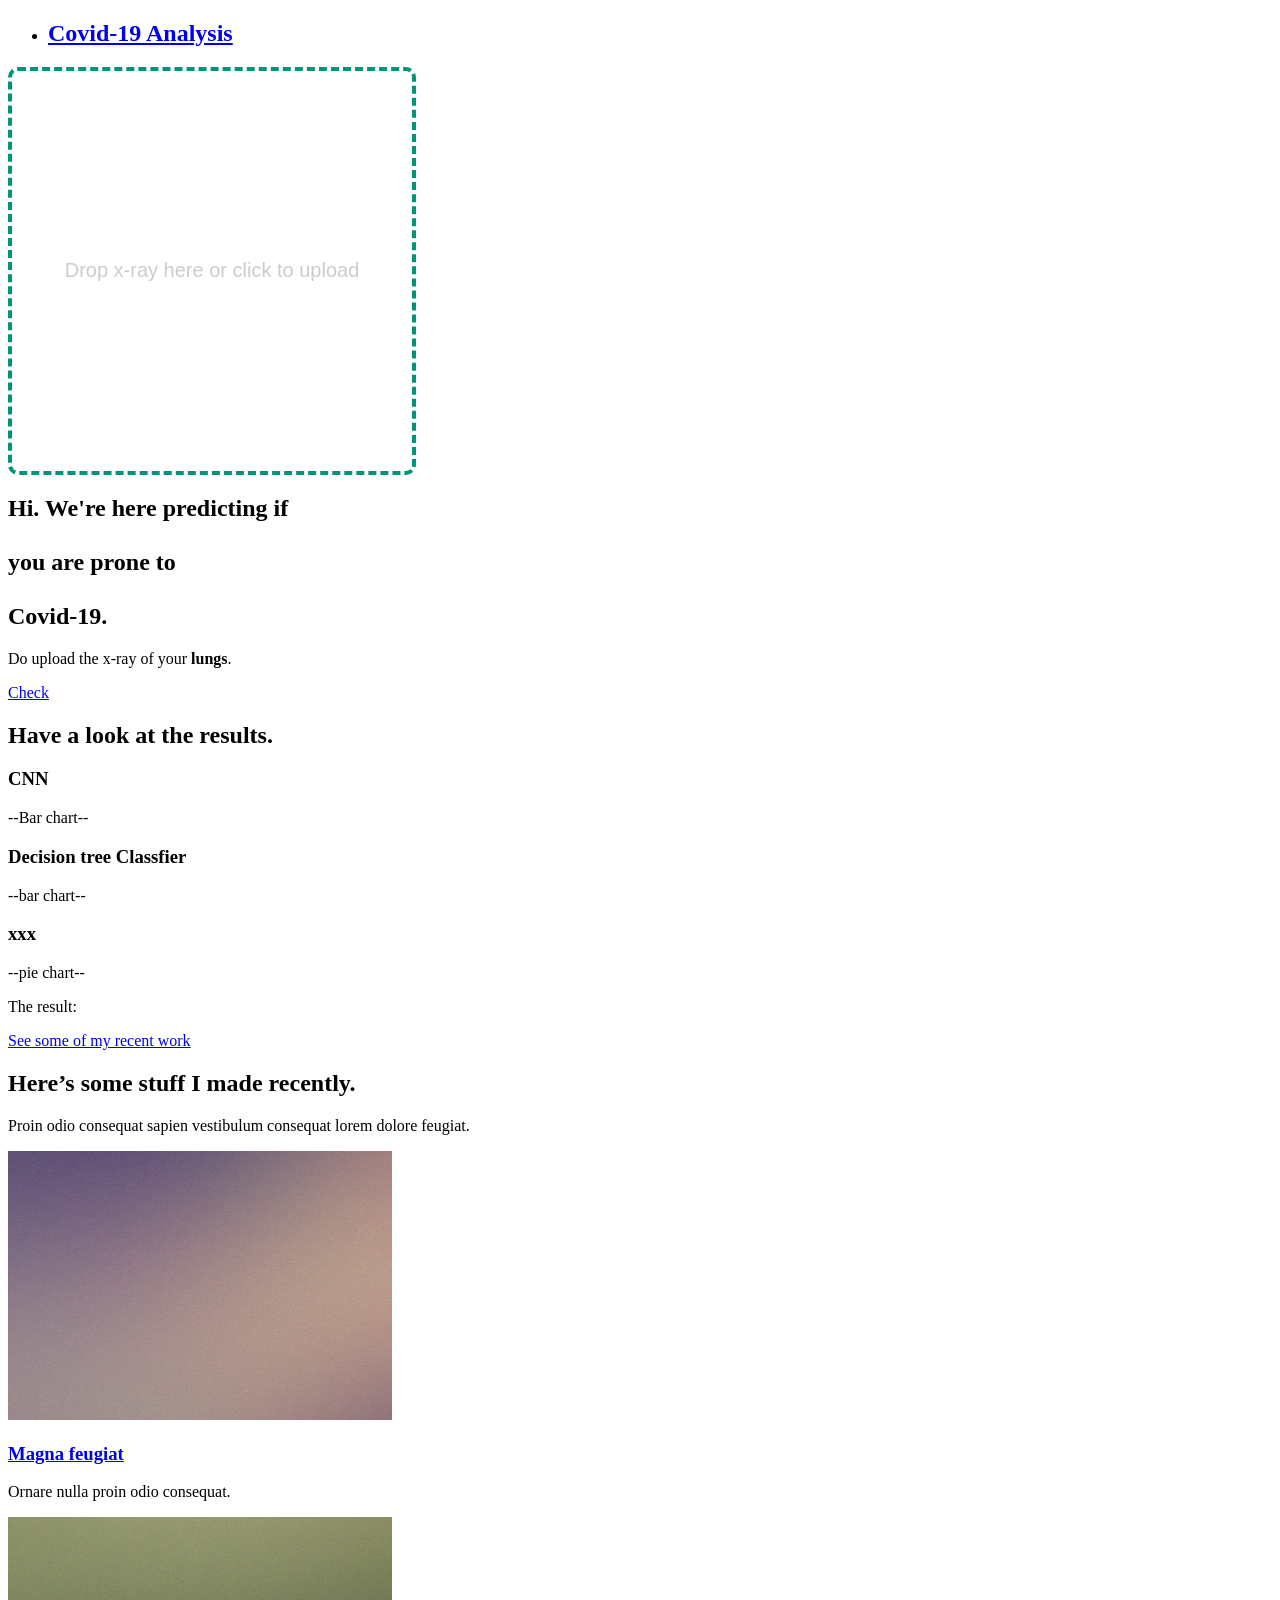
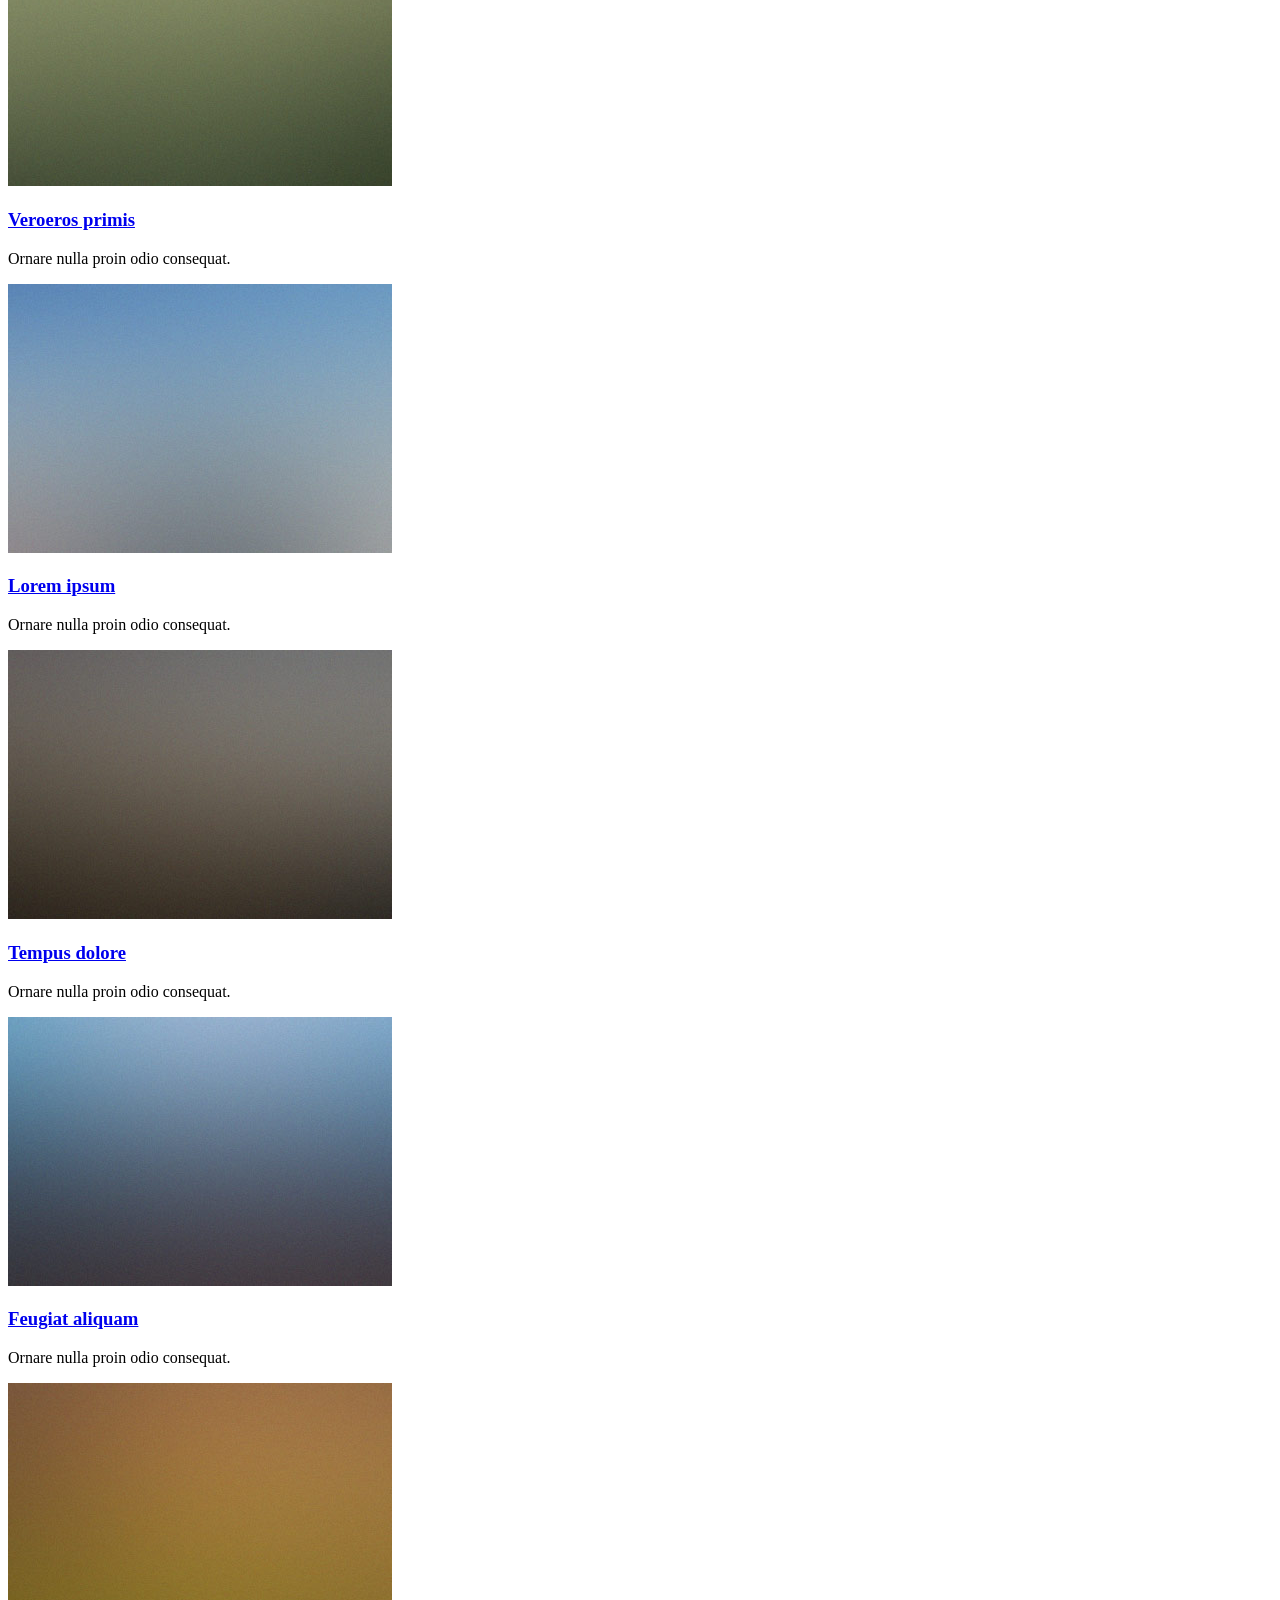
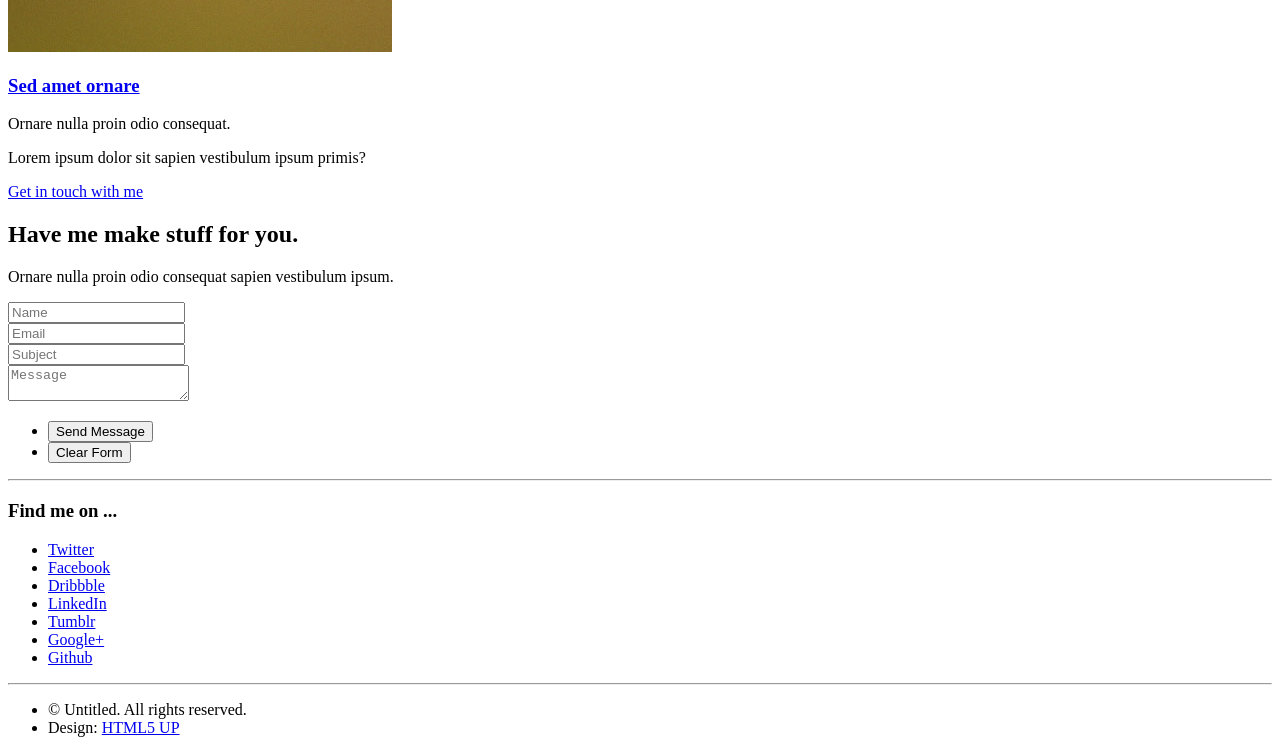
==== index.html @ 04159537 "commit" ====
<!DOCTYPE HTML>
<html>
	<head>
		<title>Covid-19 analysis</title>
		<meta charset="utf-8" />
		<meta name="viewport" content="width=device-width, initial-scale=1, user-scalable=no" />
		<link rel="stylesheet" href="assets/css/main.css" />
		<style>
			/* body{
				display:flex;
				justify-content: center;
				align-items: center;
				gap:10px;
				flex-direction: column;
				height: 100vh;
			} */
			/* #display_image{
				width: 375px;
				height: 211px;
				border: 1px solid black;
				background-position: center;
				background-size: cover;
			} */
			.drop-zone {
  max-width: 350px;
  height: 350px;
  padding: 25px;
  display: flex;
  align-items: center;
  justify-content: center;
  text-align: center;
  font-family: "Quicksand", sans-serif;
  font-weight: 500;
  font-size: 20px;
  cursor: pointer;
  color: #cccccc;
  border: 4px dashed #009578;
  border-radius: 10px;
}

.drop-zone--over {
  border-style: solid;
}

.drop-zone__input {
  display: none;
}

.drop-zone__thumb {
  width: 100%;
  height: 100%;
  border-radius: 10px;
  overflow: hidden;
  background-color: #cccccc;
  background-size: cover;
  position: relative;
}

/* .drop-zone__thumb::after {
  content: attr(data-label);
  position: absolute;
  bottom: 0;
  left: 0;
  width: 100%;
  padding: 5px 0;
  color: #ffffff;
  background: rgba(0, 0, 0, 0.75);
  font-size: 14px;
  text-align: center;
} */

		</style>
		
	</head>
	<body class="is-preload">

		<!-- Nav -->
			<nav id="nav">
				<ul class="container">
					<li><h2><a href="#top">Covid-19 Analysis</a></h2></li>
					<!-- <li><a href="#work">Work</a></li>
					<li><a href="#portfolio">Portfolio</a></li>
					<li><a href="#contact">Contact</a></li> -->
				</ul>
			</nav>

		<!-- Home -->
			<article id="top" class="wrapper style1">
				<div class="container">
					<div class="row">
						<div class="col-4 col-5-large col-12-medium">
							<!-- <span class="image fit"><img src="images/pic00.jpg" alt="" /></span>
							 -->
							 <div class="drop-zone">
								<span class="drop-zone__prompt">Drop x-ray here or click to upload</span>
								<input type="file" name="myFile" class="drop-zone__input">
							  </div>
							 <script src="script.js"></script>
							 
						</div>
						
						<div class="col-8 col-7-large col-12-medium">
							<header>
								<h1>Hi. We're here predicting if<br><br> you are prone to <strong><br><br>Covid-19</strong>.</h1>
							</header>
							<p>Do upload the x-ray of your <strong>lungs</strong>.</p>
							<a href="#work" class="button large scrolly">Check</a>
						</div>
					</div>
				</div>
			</article>


		<!-- Work -->
			<article id="work" class="wrapper style2">
				<div class="container">
					<header>
						<h2>Have a look at the results.</h2>

					</header>
					<div class="row aln-center">
						<div class="col-4 col-6-medium col-12-small">
							<section class="box style1">
								<span class="icon featured fa-comments"></span>
								<h3>CNN</h3>
								<p>--Bar chart--</p>
							</section>
						</div>
						<div class="col-4 col-6-medium col-12-small">
							<section class="box style1">
								<span class="icon solid featured fa-camera-retro"></span>
								<h3>Decision tree Classfier</h3>
								<p>--bar chart--</p>
							</section>
						</div>
						<div class="col-4 col-6-medium col-12-small">
							<section class="box style1">
								<span class="icon featured fa-thumbs-up"></span>
								<h3>xxx</h3>
								<p>--pie chart--</p>
							</section>
						</div>
					</div>
					<footer>
						<p>The result:</p>
						<a href="#portfolio" class="button large scrolly">See some of my recent work</a>
					</footer>
				</div>
			</article>

		<!-- Portfolio -->
			<article id="portfolio" class="wrapper style3">
				<div class="container">
					<header>
						<h2>Here’s some stuff I made recently.</h2>
						<p>Proin odio consequat  sapien vestibulum consequat lorem dolore feugiat.</p>
					</header>
					<div class="row">
						<div class="col-4 col-6-medium col-12-small">
							<article class="box style2">
								<a href="#" class="image featured"><img src="images/pic01.jpg" alt="" /></a>
								<h3><a href="#">Magna feugiat</a></h3>
								<p>Ornare nulla proin odio consequat.</p>
							</article>
						</div>
						<div class="col-4 col-6-medium col-12-small">
							<article class="box style2">
								<a href="#" class="image featured"><img src="images/pic02.jpg" alt="" /></a>
								<h3><a href="#">Veroeros primis</a></h3>
								<p>Ornare nulla proin odio consequat.</p>
							</article>
						</div>
						<div class="col-4 col-6-medium col-12-small">
							<article class="box style2">
								<a href="#" class="image featured"><img src="images/pic03.jpg" alt="" /></a>
								<h3><a href="#">Lorem ipsum</a></h3>
								<p>Ornare nulla proin odio consequat.</p>
							</article>
						</div>
						<div class="col-4 col-6-medium col-12-small">
							<article class="box style2">
								<a href="#" class="image featured"><img src="images/pic04.jpg" alt="" /></a>
								<h3><a href="#">Tempus dolore</a></h3>
								<p>Ornare nulla proin odio consequat.</p>
							</article>
						</div>
						<div class="col-4 col-6-medium col-12-small">
							<article class="box style2">
								<a href="#" class="image featured"><img src="images/pic05.jpg" alt="" /></a>
								<h3><a href="#">Feugiat aliquam</a></h3>
								<p>Ornare nulla proin odio consequat.</p>
							</article>
						</div>
						<div class="col-4 col-6-medium col-12-small">
							<article class="box style2">
								<a href="#" class="image featured"><img src="images/pic06.jpg" alt="" /></a>
								<h3><a href="#">Sed amet ornare</a></h3>
								<p>Ornare nulla proin odio consequat.</p>
							</article>
						</div>
					</div>
					<footer>
						<p>Lorem ipsum dolor sit sapien vestibulum ipsum primis?</p>
						<a href="#contact" class="button large scrolly">Get in touch with me</a>
					</footer>
				</div>
			</article>

		<!-- Contact -->
			<article id="contact" class="wrapper style4">
				<div class="container medium">
					<header>
						<h2>Have me make stuff for you.</h2>
						<p>Ornare nulla proin odio consequat sapien vestibulum ipsum.</p>
					</header>
					<div class="row">
						<div class="col-12">
							<form method="post" action="#">
								<div class="row">
									<div class="col-6 col-12-small">
										<input type="text" name="name" id="name" placeholder="Name" />
									</div>
									<div class="col-6 col-12-small">
										<input type="text" name="email" id="email" placeholder="Email" />
									</div>
									<div class="col-12">
										<input type="text" name="subject" id="subject" placeholder="Subject" />
									</div>
									<div class="col-12">
										<textarea name="message" id="message" placeholder="Message"></textarea>
									</div>
									<div class="col-12">
										<ul class="actions">
											<li><input type="submit" value="Send Message" /></li>
											<li><input type="reset" value="Clear Form" class="alt" /></li>
										</ul>
									</div>
								</div>
							</form>
						</div>
						<div class="col-12">
							<hr />
							<h3>Find me on ...</h3>
							<ul class="social">
								<li><a href="#" class="icon brands fa-twitter"><span class="label">Twitter</span></a></li>
								<li><a href="#" class="icon brands fa-facebook-f"><span class="label">Facebook</span></a></li>
								<li><a href="#" class="icon brands fa-dribbble"><span class="label">Dribbble</span></a></li>
								<li><a href="#" class="icon brands fa-linkedin-in"><span class="label">LinkedIn</span></a></li>
								<li><a href="#" class="icon brands fa-tumblr"><span class="label">Tumblr</span></a></li>
								<li><a href="#" class="icon brands fa-google-plus"><span class="label">Google+</span></a></li>
								<li><a href="#" class="icon brands fa-github"><span class="label">Github</span></a></li>
								<!--
								<li><a href="#" class="icon solid fa-rss"><span>RSS</span></a></li>
								<li><a href="#" class="icon brands fa-instagram"><span>Instagram</span></a></li>
								<li><a href="#" class="icon brands fa-foursquare"><span>Foursquare</span></a></li>
								<li><a href="#" class="icon brands fa-skype"><span>Skype</span></a></li>
								<li><a href="#" class="icon brands fa-soundcloud"><span>Soundcloud</span></a></li>
								<li><a href="#" class="icon brands fa-youtube"><span>YouTube</span></a></li>
								<li><a href="#" class="icon brands fa-blogger"><span>Blogger</span></a></li>
								<li><a href="#" class="icon brands fa-flickr"><span>Flickr</span></a></li>
								<li><a href="#" class="icon brands fa-vimeo"><span>Vimeo</span></a></li>
								-->
							</ul>
							<hr />
						</div>
					</div>
					<footer>
						<ul id="copyright">
							<li>&copy; Untitled. All rights reserved.</li><li>Design: <a href="http://html5up.net">HTML5 UP</a></li>
						</ul>
					</footer>
				</div>
			</article>

		<!-- Scripts -->
			<script src="assets/js/jquery.min.js"></script>
			<script src="assets/js/jquery.scrolly.min.js"></script>
			<script src="assets/js/browser.min.js"></script>
			<script src="assets/js/breakpoints.min.js"></script>
			<script src="assets/js/util.js"></script>
			<script src="assets/js/main.js"></script>

	</body>
</html>
---- assets/css/main.css ----
@import url("https://fonts.googleapis.com/css?family=Open+Sans:300,300italic,600,600italic,700");
@import url("fontawesome-all.min.css");

/*
	Miniport by HTML5 UP
	html5up.net | @ajlkn
	Free for personal and commercial use under the CCA 3.0 license (html5up.net/license)
*/

html, body, div, span, applet, object,
iframe, h1, h2, h3, h4, h5, h6, p, blockquote,
pre, a, abbr, acronym, address, big, cite,
code, del, dfn, em, img, ins, kbd, q, s, samp,
small, strike, strong, sub, sup, tt, var, b,
u, i, center, dl, dt, dd, ol, ul, li, fieldset,
form, label, legend, table, caption, tbody,
tfoot, thead, tr, th, td, article, aside,
canvas, details, embed, figure, figcaption,
footer, header, hgroup, menu, nav, output, ruby,
section, summary, time, mark, audio, video {
	margin: 0;
	padding: 0;
	border: 0;
	font-size: 100%;
	font: inherit;
	vertical-align: baseline;}

article, aside, details, figcaption, figure,
footer, header, hgroup, menu, nav, section {
	display: block;}

body {
	line-height: 1;
}

ol, ul {
	list-style: none;
}

blockquote, q {
	quotes: none;
}

	blockquote:before, blockquote:after, q:before, q:after {
		content: '';
		content: none;
	}

table {
	border-collapse: collapse;
	border-spacing: 0;
}

body {
	-webkit-text-size-adjust: none;
}

mark {
	background-color: transparent;
	color: inherit;
}

input::-moz-focus-inner {
	border: 0;
	padding: 0;
}

input, select, textarea {
	-moz-appearance: none;
	-webkit-appearance: none;
	-ms-appearance: none;
	appearance: none;
}

/* Basic */

	html {
		box-sizing: border-box;
	}

	*, *:before, *:after {
		box-sizing: inherit;
	}

	body {
		padding-top: 3.5em;
	}

		body.is-preload *, body.is-preload *:before, body.is-preload *:after {
			-moz-animation: none !important;
			-webkit-animation: none !important;
			-ms-animation: none !important;
			animation: none !important;
			-moz-transition: none !important;
			-webkit-transition: none !important;
			-ms-transition: none !important;
			transition: none !important;
		}

	body, input, textarea, select {
		font-family: 'Open Sans', sans-serif;
		line-height: 1.85em;
		color: #888;
		font-weight: 300;
		font-size: 13pt;
	}

	a {
		-moz-transition: color .2s ease-in-out;
		-webkit-transition: color .2s ease-in-out;
		-ms-transition: color .2s ease-in-out;
		transition: color .2s ease-in-out;
		color: #43B3E0;
		text-decoration: underline;
	}

		a:hover {
			color: #43bff0 !important;
		}

		a img {
			border: 0;
		}

	b, strong {
		font-weight: 600;
		color: #3e3e3e;
	}

	i, em {
		font-style: italic;
	}

	sub {
		position: relative;
		top: 0.5em;
		font-size: 0.8em;
	}

	sup {
		position: relative;
		top: -0.5em;
		font-size: 0.8em;
	}

	blockquote {
		border-left: solid 0.75em #eee;
		padding: 1em 0 1em 1.5em;
		font-style: italic;
	}

	h1, h2, h3, h4, h5, h6 {
		color: #3e3e3e;
		margin: 0 0 0.75em 0;
	}

	h1 a, h2 a, h3 a, h4 a, h5 a, h6 a {
		text-decoration: none;
		color: inherit;
	}

	h2, h3, h4, h5, h6 {
		font-weight: 700;
	}

	h1 {
		font-size: 3.25em;
		letter-spacing: -0.025em;
		font-weight: 300;
	}

		h1 strong {
			font-weight: 700;
		}

	h2 {
		font-size: 2em;
		letter-spacing: -0.015em;
	}

	h3 {
		font-size: 1.5em;
		letter-spacing: -0.015em;
	}

	em, i {
		font-style: italic;
	}

	br.clear {
		clear: both;
	}

	hr {
		border: 0;
		border-top: solid 1px #444;
		border-top-color: rgba(0, 0, 0, 0.35);
		box-shadow: 0px 1px 0px 0px rgba(255, 255, 255, 0.1);
		height: 1px;
		margin: 3em 0;
	}

	p, ul, ol, dl, table {
		margin-bottom: 2em;
	}

	header {
		margin: 0 0 3em 0;
	}

		header > p {
			font-size: 1.25em;
			margin: 0;
		}

	footer {
		margin: 3em 0 0 0;
	}

		footer > p {
			font-size: 1.25em;
		}

/* Container */

	.container {
		margin: 0 auto;
		max-width: calc(100% - 50px);
		width: 1200px;
	}

		.container.medium {
			width: 900px;
		}

		@media screen and (max-width: 1680px) {

			.container {
				width: 1200px;
			}

				.container.medium {
					width: 900px;
				}

		}

		@media screen and (max-width: 1280px) {

			.container {
				width: 960px;
			}

				.container.medium {
					width: 720px;
				}

		}

		@media screen and (max-width: 980px) {

			.container {
				width: 100%;
			}

				.container.medium {
					width: 75%;
				}

		}

		@media screen and (max-width: 736px) {

			.container {
				width: 100%;
				max-width: calc(100% - 30px);
			}

				.container.medium {
					width: 100%;
				}

		}

/* Row */

	.row {
		display: flex;
		flex-wrap: wrap;
		box-sizing: border-box;
		align-items: stretch;
	}

		.row > * {
			box-sizing: border-box;
		}

		.row.gtr-uniform > * > :last-child {
			margin-bottom: 0;
		}

		.row.aln-left {
			justify-content: flex-start;
		}

		.row.aln-center {
			justify-content: center;
		}

		.row.aln-right {
			justify-content: flex-end;
		}

		.row.aln-top {
			align-items: flex-start;
		}

		.row.aln-middle {
			align-items: center;
		}

		.row.aln-bottom {
			align-items: flex-end;
		}

		.row > .imp {
			order: -1;
		}

		.row > .col-1 {
			width: 8.33333%;
		}

		.row > .off-1 {
			margin-left: 8.33333%;
		}

		.row > .col-2 {
			width: 16.66667%;
		}

		.row > .off-2 {
			margin-left: 16.66667%;
		}

		.row > .col-3 {
			width: 25%;
		}

		.row > .off-3 {
			margin-left: 25%;
		}

		.row > .col-4 {
			width: 33.33333%;
		}

		.row > .off-4 {
			margin-left: 33.33333%;
		}

		.row > .col-5 {
			width: 41.66667%;
		}

		.row > .off-5 {
			margin-left: 41.66667%;
		}

		.row > .col-6 {
			width: 50%;
		}

		.row > .off-6 {
			margin-left: 50%;
		}

		.row > .col-7 {
			width: 58.33333%;
		}

		.row > .off-7 {
			margin-left: 58.33333%;
		}

		.row > .col-8 {
			width: 66.66667%;
		}

		.row > .off-8 {
			margin-left: 66.66667%;
		}

		.row > .col-9 {
			width: 75%;
		}

		.row > .off-9 {
			margin-left: 75%;
		}

		.row > .col-10 {
			width: 83.33333%;
		}

		.row > .off-10 {
			margin-left: 83.33333%;
		}

		.row > .col-11 {
			width: 91.66667%;
		}

		.row > .off-11 {
			margin-left: 91.66667%;
		}

		.row > .col-12 {
			width: 100%;
		}

		.row > .off-12 {
			margin-left: 100%;
		}

		.row.gtr-0 {
			margin-top: 0px;
			margin-left: 0px;
		}

			.row.gtr-0 > * {
				padding: 0px 0 0 0px;
			}

			.row.gtr-0.gtr-uniform {
				margin-top: 0px;
			}

				.row.gtr-0.gtr-uniform > * {
					padding-top: 0px;
				}

		.row.gtr-25 {
			margin-top: -6.25px;
			margin-left: -6.25px;
		}

			.row.gtr-25 > * {
				padding: 6.25px 0 0 6.25px;
			}

			.row.gtr-25.gtr-uniform {
				margin-top: -6.25px;
			}

				.row.gtr-25.gtr-uniform > * {
					padding-top: 6.25px;
				}

		.row.gtr-50 {
			margin-top: -12.5px;
			margin-left: -12.5px;
		}

			.row.gtr-50 > * {
				padding: 12.5px 0 0 12.5px;
			}

			.row.gtr-50.gtr-uniform {
				margin-top: -12.5px;
			}

				.row.gtr-50.gtr-uniform > * {
					padding-top: 12.5px;
				}

		.row {
			margin-top: -25px;
			margin-left: -25px;
		}

			.row > * {
				padding: 25px 0 0 25px;
			}

			.row.gtr-uniform {
				margin-top: -25px;
			}

				.row.gtr-uniform > * {
					padding-top: 25px;
				}

		.row.gtr-150 {
			margin-top: -37.5px;
			margin-left: -37.5px;
		}

			.row.gtr-150 > * {
				padding: 37.5px 0 0 37.5px;
			}

			.row.gtr-150.gtr-uniform {
				margin-top: -37.5px;
			}

				.row.gtr-150.gtr-uniform > * {
					padding-top: 37.5px;
				}

		.row.gtr-200 {
			margin-top: -50px;
			margin-left: -50px;
		}

			.row.gtr-200 > * {
				padding: 50px 0 0 50px;
			}

			.row.gtr-200.gtr-uniform {
				margin-top: -50px;
			}

				.row.gtr-200.gtr-uniform > * {
					padding-top: 50px;
				}

		@media screen and (max-width: 1680px) {

			.row {
				display: flex;
				flex-wrap: wrap;
				box-sizing: border-box;
				align-items: stretch;
			}

				.row > * {
					box-sizing: border-box;
				}

				.row.gtr-uniform > * > :last-child {
					margin-bottom: 0;
				}

				.row.aln-left {
					justify-content: flex-start;
				}

				.row.aln-center {
					justify-content: center;
				}

				.row.aln-right {
					justify-content: flex-end;
				}

				.row.aln-top {
					align-items: flex-start;
				}

				.row.aln-middle {
					align-items: center;
				}

				.row.aln-bottom {
					align-items: flex-end;
				}

				.row > .imp-xlarge {
					order: -1;
				}

				.row > .col-1-xlarge {
					width: 8.33333%;
				}

				.row > .off-1-xlarge {
					margin-left: 8.33333%;
				}

				.row > .col-2-xlarge {
					width: 16.66667%;
				}

				.row > .off-2-xlarge {
					margin-left: 16.66667%;
				}

				.row > .col-3-xlarge {
					width: 25%;
				}

				.row > .off-3-xlarge {
					margin-left: 25%;
				}

				.row > .col-4-xlarge {
					width: 33.33333%;
				}

				.row > .off-4-xlarge {
					margin-left: 33.33333%;
				}

				.row > .col-5-xlarge {
					width: 41.66667%;
				}

				.row > .off-5-xlarge {
					margin-left: 41.66667%;
				}

				.row > .col-6-xlarge {
					width: 50%;
				}

				.row > .off-6-xlarge {
					margin-left: 50%;
				}

				.row > .col-7-xlarge {
					width: 58.33333%;
				}

				.row > .off-7-xlarge {
					margin-left: 58.33333%;
				}

				.row > .col-8-xlarge {
					width: 66.66667%;
				}

				.row > .off-8-xlarge {
					margin-left: 66.66667%;
				}

				.row > .col-9-xlarge {
					width: 75%;
				}

				.row > .off-9-xlarge {
					margin-left: 75%;
				}

				.row > .col-10-xlarge {
					width: 83.33333%;
				}

				.row > .off-10-xlarge {
					margin-left: 83.33333%;
				}

				.row > .col-11-xlarge {
					width: 91.66667%;
				}

				.row > .off-11-xlarge {
					margin-left: 91.66667%;
				}

				.row > .col-12-xlarge {
					width: 100%;
				}

				.row > .off-12-xlarge {
					margin-left: 100%;
				}

				.row.gtr-0 {
					margin-top: 0px;
					margin-left: 0px;
				}

					.row.gtr-0 > * {
						padding: 0px 0 0 0px;
					}

					.row.gtr-0.gtr-uniform {
						margin-top: 0px;
					}

						.row.gtr-0.gtr-uniform > * {
							padding-top: 0px;
						}

				.row.gtr-25 {
					margin-top: -6.25px;
					margin-left: -6.25px;
				}

					.row.gtr-25 > * {
						padding: 6.25px 0 0 6.25px;
					}

					.row.gtr-25.gtr-uniform {
						margin-top: -6.25px;
					}

						.row.gtr-25.gtr-uniform > * {
							padding-top: 6.25px;
						}

				.row.gtr-50 {
					margin-top: -12.5px;
					margin-left: -12.5px;
				}

					.row.gtr-50 > * {
						padding: 12.5px 0 0 12.5px;
					}

					.row.gtr-50.gtr-uniform {
						margin-top: -12.5px;
					}

						.row.gtr-50.gtr-uniform > * {
							padding-top: 12.5px;
						}

				.row {
					margin-top: -25px;
					margin-left: -25px;
				}

					.row > * {
						padding: 25px 0 0 25px;
					}

					.row.gtr-uniform {
						margin-top: -25px;
					}

						.row.gtr-uniform > * {
							padding-top: 25px;
						}

				.row.gtr-150 {
					margin-top: -37.5px;
					margin-left: -37.5px;
				}

					.row.gtr-150 > * {
						padding: 37.5px 0 0 37.5px;
					}

					.row.gtr-150.gtr-uniform {
						margin-top: -37.5px;
					}

						.row.gtr-150.gtr-uniform > * {
							padding-top: 37.5px;
						}

				.row.gtr-200 {
					margin-top: -50px;
					margin-left: -50px;
				}

					.row.gtr-200 > * {
						padding: 50px 0 0 50px;
					}

					.row.gtr-200.gtr-uniform {
						margin-top: -50px;
					}

						.row.gtr-200.gtr-uniform > * {
							padding-top: 50px;
						}

		}

		@media screen and (max-width: 1280px) {

			.row {
				display: flex;
				flex-wrap: wrap;
				box-sizing: border-box;
				align-items: stretch;
			}

				.row > * {
					box-sizing: border-box;
				}

				.row.gtr-uniform > * > :last-child {
					margin-bottom: 0;
				}

				.row.aln-left {
					justify-content: flex-start;
				}

				.row.aln-center {
					justify-content: center;
				}

				.row.aln-right {
					justify-content: flex-end;
				}

				.row.aln-top {
					align-items: flex-start;
				}

				.row.aln-middle {
					align-items: center;
				}

				.row.aln-bottom {
					align-items: flex-end;
				}

				.row > .imp-large {
					order: -1;
				}

				.row > .col-1-large {
					width: 8.33333%;
				}

				.row > .off-1-large {
					margin-left: 8.33333%;
				}

				.row > .col-2-large {
					width: 16.66667%;
				}

				.row > .off-2-large {
					margin-left: 16.66667%;
				}

				.row > .col-3-large {
					width: 25%;
				}

				.row > .off-3-large {
					margin-left: 25%;
				}

				.row > .col-4-large {
					width: 33.33333%;
				}

				.row > .off-4-large {
					margin-left: 33.33333%;
				}

				.row > .col-5-large {
					width: 41.66667%;
				}

				.row > .off-5-large {
					margin-left: 41.66667%;
				}

				.row > .col-6-large {
					width: 50%;
				}

				.row > .off-6-large {
					margin-left: 50%;
				}

				.row > .col-7-large {
					width: 58.33333%;
				}

				.row > .off-7-large {
					margin-left: 58.33333%;
				}

				.row > .col-8-large {
					width: 66.66667%;
				}

				.row > .off-8-large {
					margin-left: 66.66667%;
				}

				.row > .col-9-large {
					width: 75%;
				}

				.row > .off-9-large {
					margin-left: 75%;
				}

				.row > .col-10-large {
					width: 83.33333%;
				}

				.row > .off-10-large {
					margin-left: 83.33333%;
				}

				.row > .col-11-large {
					width: 91.66667%;
				}

				.row > .off-11-large {
					margin-left: 91.66667%;
				}

				.row > .col-12-large {
					width: 100%;
				}

				.row > .off-12-large {
					margin-left: 100%;
				}

				.row.gtr-0 {
					margin-top: 0px;
					margin-left: 0px;
				}

					.row.gtr-0 > * {
						padding: 0px 0 0 0px;
					}

					.row.gtr-0.gtr-uniform {
						margin-top: 0px;
					}

						.row.gtr-0.gtr-uniform > * {
							padding-top: 0px;
						}

				.row.gtr-25 {
					margin-top: -6.25px;
					margin-left: -6.25px;
				}

					.row.gtr-25 > * {
						padding: 6.25px 0 0 6.25px;
					}

					.row.gtr-25.gtr-uniform {
						margin-top: -6.25px;
					}

						.row.gtr-25.gtr-uniform > * {
							padding-top: 6.25px;
						}

				.row.gtr-50 {
					margin-top: -12.5px;
					margin-left: -12.5px;
				}

					.row.gtr-50 > * {
						padding: 12.5px 0 0 12.5px;
					}

					.row.gtr-50.gtr-uniform {
						margin-top: -12.5px;
					}

						.row.gtr-50.gtr-uniform > * {
							padding-top: 12.5px;
						}

				.row {
					margin-top: -25px;
					margin-left: -25px;
				}

					.row > * {
						padding: 25px 0 0 25px;
					}

					.row.gtr-uniform {
						margin-top: -25px;
					}

						.row.gtr-uniform > * {
							padding-top: 25px;
						}

				.row.gtr-150 {
					margin-top: -37.5px;
					margin-left: -37.5px;
				}

					.row.gtr-150 > * {
						padding: 37.5px 0 0 37.5px;
					}

					.row.gtr-150.gtr-uniform {
						margin-top: -37.5px;
					}

						.row.gtr-150.gtr-uniform > * {
							padding-top: 37.5px;
						}

				.row.gtr-200 {
					margin-top: -50px;
					margin-left: -50px;
				}

					.row.gtr-200 > * {
						padding: 50px 0 0 50px;
					}

					.row.gtr-200.gtr-uniform {
						margin-top: -50px;
					}

						.row.gtr-200.gtr-uniform > * {
							padding-top: 50px;
						}

		}

		@media screen and (max-width: 980px) {

			.row {
				display: flex;
				flex-wrap: wrap;
				box-sizing: border-box;
				align-items: stretch;
			}

				.row > * {
					box-sizing: border-box;
				}

				.row.gtr-uniform > * > :last-child {
					margin-bottom: 0;
				}

				.row.aln-left {
					justify-content: flex-start;
				}

				.row.aln-center {
					justify-content: center;
				}

				.row.aln-right {
					justify-content: flex-end;
				}

				.row.aln-top {
					align-items: flex-start;
				}

				.row.aln-middle {
					align-items: center;
				}

				.row.aln-bottom {
					align-items: flex-end;
				}

				.row > .imp-medium {
					order: -1;
				}

				.row > .col-1-medium {
					width: 8.33333%;
				}

				.row > .off-1-medium {
					margin-left: 8.33333%;
				}

				.row > .col-2-medium {
					width: 16.66667%;
				}

				.row > .off-2-medium {
					margin-left: 16.66667%;
				}

				.row > .col-3-medium {
					width: 25%;
				}

				.row > .off-3-medium {
					margin-left: 25%;
				}

				.row > .col-4-medium {
					width: 33.33333%;
				}

				.row > .off-4-medium {
					margin-left: 33.33333%;
				}

				.row > .col-5-medium {
					width: 41.66667%;
				}

				.row > .off-5-medium {
					margin-left: 41.66667%;
				}

				.row > .col-6-medium {
					width: 50%;
				}

				.row > .off-6-medium {
					margin-left: 50%;
				}

				.row > .col-7-medium {
					width: 58.33333%;
				}

				.row > .off-7-medium {
					margin-left: 58.33333%;
				}

				.row > .col-8-medium {
					width: 66.66667%;
				}

				.row > .off-8-medium {
					margin-left: 66.66667%;
				}

				.row > .col-9-medium {
					width: 75%;
				}

				.row > .off-9-medium {
					margin-left: 75%;
				}

				.row > .col-10-medium {
					width: 83.33333%;
				}

				.row > .off-10-medium {
					margin-left: 83.33333%;
				}

				.row > .col-11-medium {
					width: 91.66667%;
				}

				.row > .off-11-medium {
					margin-left: 91.66667%;
				}

				.row > .col-12-medium {
					width: 100%;
				}

				.row > .off-12-medium {
					margin-left: 100%;
				}

				.row.gtr-0 {
					margin-top: 0px;
					margin-left: 0px;
				}

					.row.gtr-0 > * {
						padding: 0px 0 0 0px;
					}

					.row.gtr-0.gtr-uniform {
						margin-top: 0px;
					}

						.row.gtr-0.gtr-uniform > * {
							padding-top: 0px;
						}

				.row.gtr-25 {
					margin-top: -6.25px;
					margin-left: -6.25px;
				}

					.row.gtr-25 > * {
						padding: 6.25px 0 0 6.25px;
					}

					.row.gtr-25.gtr-uniform {
						margin-top: -6.25px;
					}

						.row.gtr-25.gtr-uniform > * {
							padding-top: 6.25px;
						}

				.row.gtr-50 {
					margin-top: -12.5px;
					margin-left: -12.5px;
				}

					.row.gtr-50 > * {
						padding: 12.5px 0 0 12.5px;
					}

					.row.gtr-50.gtr-uniform {
						margin-top: -12.5px;
					}

						.row.gtr-50.gtr-uniform > * {
							padding-top: 12.5px;
						}

				.row {
					margin-top: -25px;
					margin-left: -25px;
				}

					.row > * {
						padding: 25px 0 0 25px;
					}

					.row.gtr-uniform {
						margin-top: -25px;
					}

						.row.gtr-uniform > * {
							padding-top: 25px;
						}

				.row.gtr-150 {
					margin-top: -37.5px;
					margin-left: -37.5px;
				}

					.row.gtr-150 > * {
						padding: 37.5px 0 0 37.5px;
					}

					.row.gtr-150.gtr-uniform {
						margin-top: -37.5px;
					}

						.row.gtr-150.gtr-uniform > * {
							padding-top: 37.5px;
						}

				.row.gtr-200 {
					margin-top: -50px;
					margin-left: -50px;
				}

					.row.gtr-200 > * {
						padding: 50px 0 0 50px;
					}

					.row.gtr-200.gtr-uniform {
						margin-top: -50px;
					}

						.row.gtr-200.gtr-uniform > * {
							padding-top: 50px;
						}

		}

		@media screen and (max-width: 736px) {

			.row {
				display: flex;
				flex-wrap: wrap;
				box-sizing: border-box;
				align-items: stretch;
			}

				.row > * {
					box-sizing: border-box;
				}

				.row.gtr-uniform > * > :last-child {
					margin-bottom: 0;
				}

				.row.aln-left {
					justify-content: flex-start;
				}

				.row.aln-center {
					justify-content: center;
				}

				.row.aln-right {
					justify-content: flex-end;
				}

				.row.aln-top {
					align-items: flex-start;
				}

				.row.aln-middle {
					align-items: center;
				}

				.row.aln-bottom {
					align-items: flex-end;
				}

				.row > .imp-small {
					order: -1;
				}

				.row > .col-1-small {
					width: 8.33333%;
				}

				.row > .off-1-small {
					margin-left: 8.33333%;
				}

				.row > .col-2-small {
					width: 16.66667%;
				}

				.row > .off-2-small {
					margin-left: 16.66667%;
				}

				.row > .col-3-small {
					width: 25%;
				}

				.row > .off-3-small {
					margin-left: 25%;
				}

				.row > .col-4-small {
					width: 33.33333%;
				}

				.row > .off-4-small {
					margin-left: 33.33333%;
				}

				.row > .col-5-small {
					width: 41.66667%;
				}

				.row > .off-5-small {
					margin-left: 41.66667%;
				}

				.row > .col-6-small {
					width: 50%;
				}

				.row > .off-6-small {
					margin-left: 50%;
				}

				.row > .col-7-small {
					width: 58.33333%;
				}

				.row > .off-7-small {
					margin-left: 58.33333%;
				}

				.row > .col-8-small {
					width: 66.66667%;
				}

				.row > .off-8-small {
					margin-left: 66.66667%;
				}

				.row > .col-9-small {
					width: 75%;
				}

				.row > .off-9-small {
					margin-left: 75%;
				}

				.row > .col-10-small {
					width: 83.33333%;
				}

				.row > .off-10-small {
					margin-left: 83.33333%;
				}

				.row > .col-11-small {
					width: 91.66667%;
				}

				.row > .off-11-small {
					margin-left: 91.66667%;
				}

				.row > .col-12-small {
					width: 100%;
				}

				.row > .off-12-small {
					margin-left: 100%;
				}

				.row.gtr-0 {
					margin-top: 0px;
					margin-left: 0px;
				}

					.row.gtr-0 > * {
						padding: 0px 0 0 0px;
					}

					.row.gtr-0.gtr-uniform {
						margin-top: 0px;
					}

						.row.gtr-0.gtr-uniform > * {
							padding-top: 0px;
						}

				.row.gtr-25 {
					margin-top: -3.75px;
					margin-left: -3.75px;
				}

					.row.gtr-25 > * {
						padding: 3.75px 0 0 3.75px;
					}

					.row.gtr-25.gtr-uniform {
						margin-top: -3.75px;
					}

						.row.gtr-25.gtr-uniform > * {
							padding-top: 3.75px;
						}

				.row.gtr-50 {
					margin-top: -7.5px;
					margin-left: -7.5px;
				}

					.row.gtr-50 > * {
						padding: 7.5px 0 0 7.5px;
					}

					.row.gtr-50.gtr-uniform {
						margin-top: -7.5px;
					}

						.row.gtr-50.gtr-uniform > * {
							padding-top: 7.5px;
						}

				.row {
					margin-top: -15px;
					margin-left: -15px;
				}

					.row > * {
						padding: 15px 0 0 15px;
					}

					.row.gtr-uniform {
						margin-top: -15px;
					}

						.row.gtr-uniform > * {
							padding-top: 15px;
						}

				.row.gtr-150 {
					margin-top: -22.5px;
					margin-left: -22.5px;
				}

					.row.gtr-150 > * {
						padding: 22.5px 0 0 22.5px;
					}

					.row.gtr-150.gtr-uniform {
						margin-top: -22.5px;
					}

						.row.gtr-150.gtr-uniform > * {
							padding-top: 22.5px;
						}

				.row.gtr-200 {
					margin-top: -30px;
					margin-left: -30px;
				}

					.row.gtr-200 > * {
						padding: 30px 0 0 30px;
					}

					.row.gtr-200.gtr-uniform {
						margin-top: -30px;
					}

						.row.gtr-200.gtr-uniform > * {
							padding-top: 30px;
						}

		}

/* Form */

	form label {
		color: #3e3e3e;
		font-weight: 700;
		display: block;
		margin: 0 0 0.5em 0;
	}

	form input[type=text],
	form input[type=email],
	form input[type=password],
	form select,
	form textarea {
		-moz-transition: background .2s ease-in-out, box-shadow .2s ease-in-out;
		-webkit-transition: background .2s ease-in-out, box-shadow .2s ease-in-out;
		-ms-transition: background .2s ease-in-out, box-shadow .2s ease-in-out;
		transition: background .2s ease-in-out, box-shadow .2s ease-in-out;
		-webkit-appearance: none;
		display: block;
		border: 0;
		padding: 0.75em;
		font-size: 1em;
		border-radius: 8px;
		border: solid 1px #ddd;
		background: #fff;
		color: #bbb;
		box-shadow: inset 0px 2px 3px 1px rgba(0, 0, 0, 0.05), 0px 1px 0px 0px rgba(255, 255, 255, 0.025);
		width: 100%;
	}

		form input[type=text]:focus,
		form input[type=email]:focus,
		form input[type=password]:focus,
		form select:focus,
		form textarea:focus {
			background: #fafafa;
			box-shadow: inset 0px 2px 5px 0px rgba(0, 0, 0, 0.05), 0px 1px 0px 0px rgba(255, 255, 255, 0.025), inset 0px 0px 2px 1px #43bff0;
		}

	form textarea {
		height: 15em;
	}

	form .actions:last-child {
		margin-bottom: 0;
	}

	form ::-webkit-input-placeholder {
		color: #555 !important;
	}

	form :-moz-placeholder {
		color: #555 !important;
	}

	form ::-moz-placeholder {
		color: #555 !important;
	}

	form :-ms-input-placeholder {
		color: #555 !important;
	}

	form ::-moz-focus-inner {
		border: 0;
	}

/* Tables */

	table {
		width: 100%;
	}

		table.default {
			width: 100%;
		}

			table.default tr {
				border-top: solid 1px #eee;
			}

				table.default tr:first-child {
					border-top: 0;
				}

			table.default td {
				padding: 0.5em 1em 0.5em 1em;
			}

			table.default th {
				text-align: left;
				padding: 0.5em 1em 0.5em 1em;
				font-weight: 600;
				margin: 0 0 1em 0;
			}

			table.default thead {
				background: #4f4f4f;
				color: #fff;
			}

/* Section/Article */

	section, article {
		margin-bottom: 3em;
	}

	section > :last-child,
	article > :last-child,
	section:last-child,
	article:last-child {
		margin-bottom: 0;
	}

/* Image */

	.image {
		display: inline-block;
		position: relative;
	}

		.image img {
			display: block;
			width: 100%;
		}

		.image.fit {
			display: block;
			width: 100%;
		}

		.image.featured {
			display: block;
			width: 100%;
			margin: 0 0 2em 0;
		}

		.image.left {
			float: left;
			margin: 0 2em 2em 0;
		}

		.image.centered {
			display: block;
			margin: 0 0 2em 0;
		}

			.image.centered img {
				margin: 0 auto;
				width: auto;
			}

/* Button */

	input[type="button"],
	input[type="submit"],
	input[type="reset"],
	button,
	.button {
		background-image: url("images/bg.png"), -moz-linear-gradient(top, rgba(0, 0, 0, 0), rgba(0, 0, 0, 0.2));
		background-image: url("images/bg.png"), -webkit-linear-gradient(top, rgba(0, 0, 0, 0), rgba(0, 0, 0, 0.2));
		background-image: url("images/bg.png"), -ms-linear-gradient(top, rgba(0, 0, 0, 0), rgba(0, 0, 0, 0.2));
		background-image: url("images/bg.png"), linear-gradient(top, rgba(0, 0, 0, 0), rgba(0, 0, 0, 0.2));
		-moz-transition: background-color .2s ease-in-out;
		-webkit-transition: background-color .2s ease-in-out;
		-ms-transition: background-color .2s ease-in-out;
		transition: background-color .2s ease-in-out;
		-webkit-appearance: none;
		position: relative;
		display: inline-block;
		color: #fff !important;
		text-decoration: none;
		font-weight: 700;
		border: 0;
		outline: 0;
		cursor: pointer;
		border-radius: 8px;
		text-shadow: -1px -1px 0.5px rgba(0, 0, 0, 0.5);
		overflow: hidden;
		box-shadow: inset 0px 0px 0px 1px rgba(0, 0, 0, 0.5), inset 0px 2px 1px 0px rgba(255, 255, 255, 0.75);
		background-color: #43B3E0;
		padding: 1em 2.35em 1em 2.35em;
		font-size: 1.1em;
		max-width: 24em;
	}

		input[type="button"]:hover,
		input[type="submit"]:hover,
		input[type="reset"]:hover,
		button:hover,
		.button:hover {
			background-color: #43bff0;
			color: #fff !important;
		}

		input[type="button"]:active,
		input[type="submit"]:active,
		input[type="reset"]:active,
		button:active,
		.button:active {
			background-color: #3BA8D3;
			top: 1px;
		}

		input[type="button"].large,
		input[type="submit"].large,
		input[type="reset"].large,
		button.large,
		.button.large {
			font-size: 1.5em;
			letter-spacing: -0.025em;
		}

		input[type="button"].alt,
		input[type="submit"].alt,
		input[type="reset"].alt,
		button.alt,
		.button.alt {
			background-color: #444;
			box-shadow: inset 0px 0px 0px 1px #242424, inset 0px 2px 1px 0px rgba(255, 255, 255, 0.2);
		}

			input[type="button"].alt:hover,
			input[type="submit"].alt:hover,
			input[type="reset"].alt:hover,
			button.alt:hover,
			.button.alt:hover {
				background-color: #4f4f4f;
				color: #fff !important;
			}

			input[type="button"].alt:active,
			input[type="submit"].alt:active,
			input[type="reset"].alt:active,
			button.alt:active,
			.button.alt:active {
				background-color: #3f3f3f;
			}

/* List */

	ul {
		list-style: disc;
		padding-left: 1em;
	}

		ul li {
			padding-left: 0.5em;
		}

	ol {
		list-style: decimal;
		padding-left: 1.25em;
	}

		ol li {
			padding-left: 0.25em;
		}

/* Social */

	ul.social {
		cursor: default;
		margin: 0;
		list-style: none;
		padding-left: 0;
	}

		ul.social li {
			position: relative;
			display: inline-block;
			margin: 0.25em;
			top: 0;
			padding-left: 0;
		}

			ul.social li a {
				-moz-transition: top .2s ease-in-out;
				-webkit-transition: top .2s ease-in-out;
				-ms-transition: top .2s ease-in-out;
				transition: top .2s ease-in-out;
				display: block;
				width: 48px;
				height: 48px;
				border-radius: 6px;
				top: 0;
				position: relative;
			}

				ul.social li a:before {
					background-image: url("images/bg.png"), -moz-linear-gradient(top, rgba(0, 0, 0, 0), rgba(0, 0, 0, 0.2));
					background-image: url("images/bg.png"), -webkit-linear-gradient(top, rgba(0, 0, 0, 0), rgba(0, 0, 0, 0.2));
					background-image: url("images/bg.png"), -ms-linear-gradient(top, rgba(0, 0, 0, 0), rgba(0, 0, 0, 0.2));
					background-image: url("images/bg.png"), linear-gradient(top, rgba(0, 0, 0, 0), rgba(0, 0, 0, 0.2));
					-moz-transition: background-color .2s ease-in-out;
					-webkit-transition: background-color .2s ease-in-out;
					-ms-transition: background-color .2s ease-in-out;
					transition: background-color .2s ease-in-out;
					background-color: #444;
					border-radius: 6px;
					box-shadow: inset 0px 0px 0px 1px #282828, inset 0px 2px 1px 0px rgba(255, 255, 255, 0.1);
					color: #2E2E2E !important;
					display: block;
					font-size: 26px;
					height: 48px;
					line-height: 48px;
					text-align: center;
					outline: 0;
					overflow: hidden;
					text-shadow: 1px 1px 0px rgba(255, 255, 255, 0.1);
					width: 48px;
				}

				ul.social li a.fa-twitter {
					background-color: #2DAAE4;
				}

				ul.social li a.fa-facebook-f {
					background-color: #3C5A98;
				}

				ul.social li a.fa-dribbble {
					background-color: #C4376B;
				}

				ul.social li a.fa-linkedin-in {
					background-color: #006599;
				}

				ul.social li a.fa-tumblr {
					background-color: #51718A;
				}

				ul.social li a.fa-google-plus {
					background-color: #DA2713;
				}

				ul.social li a.fa-github {
					background-color: #FAFAFA;
				}

				ul.social li a.fa-rss {
					background-color: #F2600B;
				}

				ul.social li a.fa-instagram {
					background-color: #E0D7C8;
				}

				ul.social li a.fa-foursquare {
					background-color: #39A3D4;
				}

				ul.social li a.fa-skype {
					background-color: #10BEF1;
				}

				ul.social li a.fa-soundcloud {
					background-color: #FE5419;
				}

				ul.social li a.fa-youtube {
					background-color: #BF2E25;
				}

				ul.social li a.fa-blogger {
					background-color: #FF6501;
				}

				ul.social li a.fa-flickr {
					background-color: #0062DB;
				}

				ul.social li a.fa-vimeo {
					background-color: #4C8AB0;
				}

				ul.social li a:hover {
					top: -5px;
				}

					ul.social li a:hover:before {
						background-color: transparent;
					}

/* Actions */

	ul.actions {
		list-style: none;
		padding-left: 0;
	}

		ul.actions li {
			display: inline-block;
			margin: 0 0 0 1em;
			padding-left: 0;
		}

			ul.actions li:first-child {
				margin-left: 0;
			}

/* Box */

	.box {
		background: #fff;
		box-shadow: inset 0px 0px 0px 1px rgba(0, 0, 0, 0.15), 0px 2px 3px 0px rgba(0, 0, 0, 0.1);
		text-align: center;
		padding: 2em;
	}

		.box.style1 {
			padding: 3em 2em 3.5em 2em;
		}

			.box.style1 h3 {
				margin-bottom: 0.5em;
			}

		.box.style2 h3 {
			margin-bottom: 0.25em;
		}

		.box.style2 .image {
			position: relative;
			left: 2em;
			top: 2em;
			margin: -4em 0 4em -4em;
			width: auto;
		}

/* Icons */

	.icon {
		text-decoration: none;
		text-decoration: none;
	}

		.icon:before {
			-moz-osx-font-smoothing: grayscale;
			-webkit-font-smoothing: antialiased;
			display: inline-block;
			font-style: normal;
			font-variant: normal;
			text-rendering: auto;
			line-height: 1;
			text-transform: none !important;
			font-family: 'Font Awesome 5 Free';
			font-weight: 400;
		}

		.icon:before {
			font-size: 1.25em;
		}

		.icon > .label {
			display: none;
		}

		.icon.solid:before {
			font-weight: 900;
		}

		.icon.brands:before {
			font-family: 'Font Awesome 5 Brands';
		}

		.icon.featured {
			color: #EA8A95;
			display: block;
			margin: 0 0 1.5em 0;
			cursor: default;
		}

			.icon.featured:before {
				font-size: 6em;
			}

/* Wrappers */

	.wrapper {
		background-image: url("images/bg.png");
		box-shadow: inset 0px 1px 0px 0px rgba(0, 0, 0, 0.05), inset 0px 2px 3px 0px rgba(0, 0, 0, 0.1);
		padding: 8em 0 8em 0;
		text-align: center;
	}

		.wrapper.style1 {
			background-image: none;
			background-color: #fff;
		}

		.wrapper.style2 {
			background-color: #fafafa;
			text-shadow: 1px 1px 0px #fff;
		}

		.wrapper.style3 {
			background-color: #f4f4f4;
			text-shadow: 1px 1px 0px #fff;
		}

		.wrapper.style4 {
			background-color: #303030;
			color: #999;
			text-shadow: -1px -1px 0px #181818;
		}

			.wrapper.style4 h1, .wrapper.style4 h2, .wrapper.style4 h3, .wrapper.style4 h4, .wrapper.style4 h5, .wrapper.style4 h6 {
				color: #fff;
			}

			.wrapper.style4 form input[type=text],
			.wrapper.style4 form input[type=password],
			.wrapper.style4 form select,
			.wrapper.style4 form textarea {
				border: none;
				background: #282828;
			}

				.wrapper.style4 form input[type=text]:focus,
				.wrapper.style4 form input[type=password]:focus,
				.wrapper.style4 form select:focus,
				.wrapper.style4 form textarea:focus {
					background: #252525;
				}

/* Nav */

	#nav {
		background-color: #282828;
		text-align: center;
		position: fixed;
		left: 0;
		top: 0;
		width: 100%;
		z-index: 10000;
		cursor: default;
		height: 3.5em;
		line-height: 3.5em;
	}

		#nav ul {
			margin-bottom: 0;
			list-style: none;
			padding-left: 0;
		}

		#nav li {
			display: inline-block;
			padding-left: 0;
		}

		#nav a {
			-moz-transition: background-color .2s ease-in-out;
			-webkit-transition: background-color .2s ease-in-out;
			-ms-transition: background-color .2s ease-in-out;
			transition: background-color .2s ease-in-out;
			position: relative;
			display: block;
			color: #fff;
			text-decoration: none;
			outline: 0;
			font-weight: 600;
			border-radius: 8px;
			color: #fff;
			height: 2.5em;
			line-height: 2.5em;
			padding: 0 1.25em;
		}

			#nav a:hover {
				color: #fff !important;
				background: #383838;
			}

			#nav a.active {
				background: #484848;
			}

				#nav a.active:before {
					content: '';
					display: block;
					position: absolute;
					bottom: -0.6em;
					left: 50%;
					margin-left: -0.75em;
					border-left: solid 0.75em transparent;
					border-right: solid 0.75em transparent;
					border-top: solid 0.6em #282828;
				}

/* Articles */

	body > article {
		margin-bottom: 0;
	}

	#top {
		padding: 10em 0 10em 0;
		text-align: left;
	}

		#top .image {
			border-radius: 100%;
			width: 20em;
			height: 20em;
			margin: 0;
		}

			#top .image img {
				border-radius: 100%;
			}

		#top h1 {
			margin-top: 0.35em;
		}

		#top p {
			font-size: 1.5em;
			line-height: 1.75em;
		}

			#top p a {
				color: inherit;
			}

	#contact footer {
		font-size: 0.9em;
	}

/* Copyright */

	#copyright {
		color: #666;
		font-size: 1em;
		line-height: 1em;
		list-style: none;
		padding-left: 0;
		margin-bottom: 0;
	}

		#copyright li {
			display: inline-block;
			border-left: solid 1px rgba(0, 0, 0, 0.5);
			box-shadow: -1px 0px 0px 0px rgba(255, 255, 255, 0.1);
			padding: 0 0 0 1em;
			margin: 0 0 0 1em;
		}

			#copyright li:first-child {
				border: 0;
				box-shadow: none;
				padding-left: 0;
				margin-left: 0;
			}

		#copyright a {
			-moz-transition: color .2s ease-in-out;
			-webkit-transition: color .2s ease-in-out;
			-ms-transition: color .2s ease-in-out;
			transition: color .2s ease-in-out;
			color: inherit;
		}

			#copyright a:hover {
				color: #777;
			}

/* Large */

	@media screen and (max-width: 1280px) {

		/* Basic */

			body {
				font-size: 11pt;
			}

			input, textarea, select {
				font-size: 11pt;
			}

			header {
				margin: 0 0 4em 0;
			}

		/* Wrappers */

			.wrapper {
				padding: 5em 0 5em 0;
				text-align: center;
			}

				.wrapper.style4 .row-special {
					margin: 2em 0 0 0;
					padding: 2em 0 2em 0;
				}

		/* Articles */

			#top {
				padding: 8em 0;
			}

				#top .image {
					width: 24em;
					height: 24em;
					margin: 0;
				}

	}

/* Medium */

	@media screen and (max-width: 980px) {

		/* Articles */

			#top {
				text-align: center;
				padding: 5em 0;
			}

				#top .image {
					margin: 0 auto 2em auto;
				}

	}

/* Small */

	@media screen and (max-width: 736px) {

		/* Basic */

			body {
				padding-top: 44px;
			}

			body, input, textarea, select {
				line-height: 1.75em;
				font-size: 10pt;
				letter-spacing: 0;
			}

			h1, h2, h3, h4, h5, h6 {
				font-size: 1.25em;
				margin: 0 0 0.4em 0;
			}

			h1 {
				font-size: 2.25em;
				line-height: 1.25em;
			}

			header {
				margin: 0 0 2em 0;
			}

				header > p {
					font-size: 1.25em;
				}

			footer {
				margin: 2.5em 0 0 0;
			}

				footer > p {
					font-size: 1.25em;
				}

			hr {
				margin: 1.5em 0 2em 0;
			}

		/* Section/Article */

			section, article {
				clear: both;
			}

		/* Button */

			input[type="button"],
			input[type="submit"],
			input[type="reset"],
			button,
			.button {
				text-align: center;
				font-size: 1.2em;
				width: 100%;
				padding: 1em 0 1em 0;
			}

				input[type="button"].large,
				input[type="submit"].large,
				input[type="reset"].large,
				button.large,
				.button.large {
					font-size: 1.2em;
					letter-spacing: 0;
				}

		/* Social */

			ul.social {
				padding: 1em 0.5em 0 0.5em;
			}

				ul.social li {
					margin: 0.5em 0.5em 0.5em 0.5em;
				}

					ul.social li a {
						top: 0 !important;
					}

						ul.social li a:before {
							background-color: transparent !important;
						}

		/* Actions */

			ul.actions {
				margin: 0;
			}

				ul.actions li {
					display: block;
					margin: 15px 0 0 0;
				}

					ul.actions li:first-child {
						margin-top: 0;
					}

		/* Box */

			.box {
				padding: 30px 20px 30px 20px;
				margin: 0 0 20px 0 !important;
			}

				.box h3 {
					margin-bottom: 0.25em;
				}

				.box .image.centered {
					margin-bottom: 1em;
				}

				.box .image.featured {
					position: relative;
					left: 20px;
					top: 20px;
					margin: -50px 0 50px -40px;
					width: auto;
				}

				.box.style1 {
					max-width: 32em;
					margin-left: auto !important;
					margin-right: auto !important;
				}

				.box.style2 {
					max-width: 32em;
					margin-left: auto !important;
					margin-right: auto !important;
				}

		/* Wrappers */

			.wrapper {
				padding: 3em 0;
				text-align: center;
			}

		/* Nav */

			#nav {
				height: 44px;
				line-height: 44px;
			}

				#nav a {
					padding: 0 0.75em;
					height: inherit;
					line-height: inherit;
					border-radius: 0;
				}

					#nav a:hover {
						background-color: transparent;
					}

		/* Articles */

			#top {
				padding: 3em 0;
			}

				#top .image {
					width: 15em;
					height: 15em;
					margin-bottom: 0;
				}

				#top p {
					font-size: 1em;
				}

			#contact footer {
				margin: 0;
			}

		/* Copyright */

			#copyright {
				font-size: 1em;
				margin: 0;
			}

				#copyright li {
					display: block;
					margin: 1em 0 0 0;
					padding: 0;
					box-shadow: none;
					border-left: 0;
				}

					#copyright li:first-child {
						margin-top: 0;
					}

	}
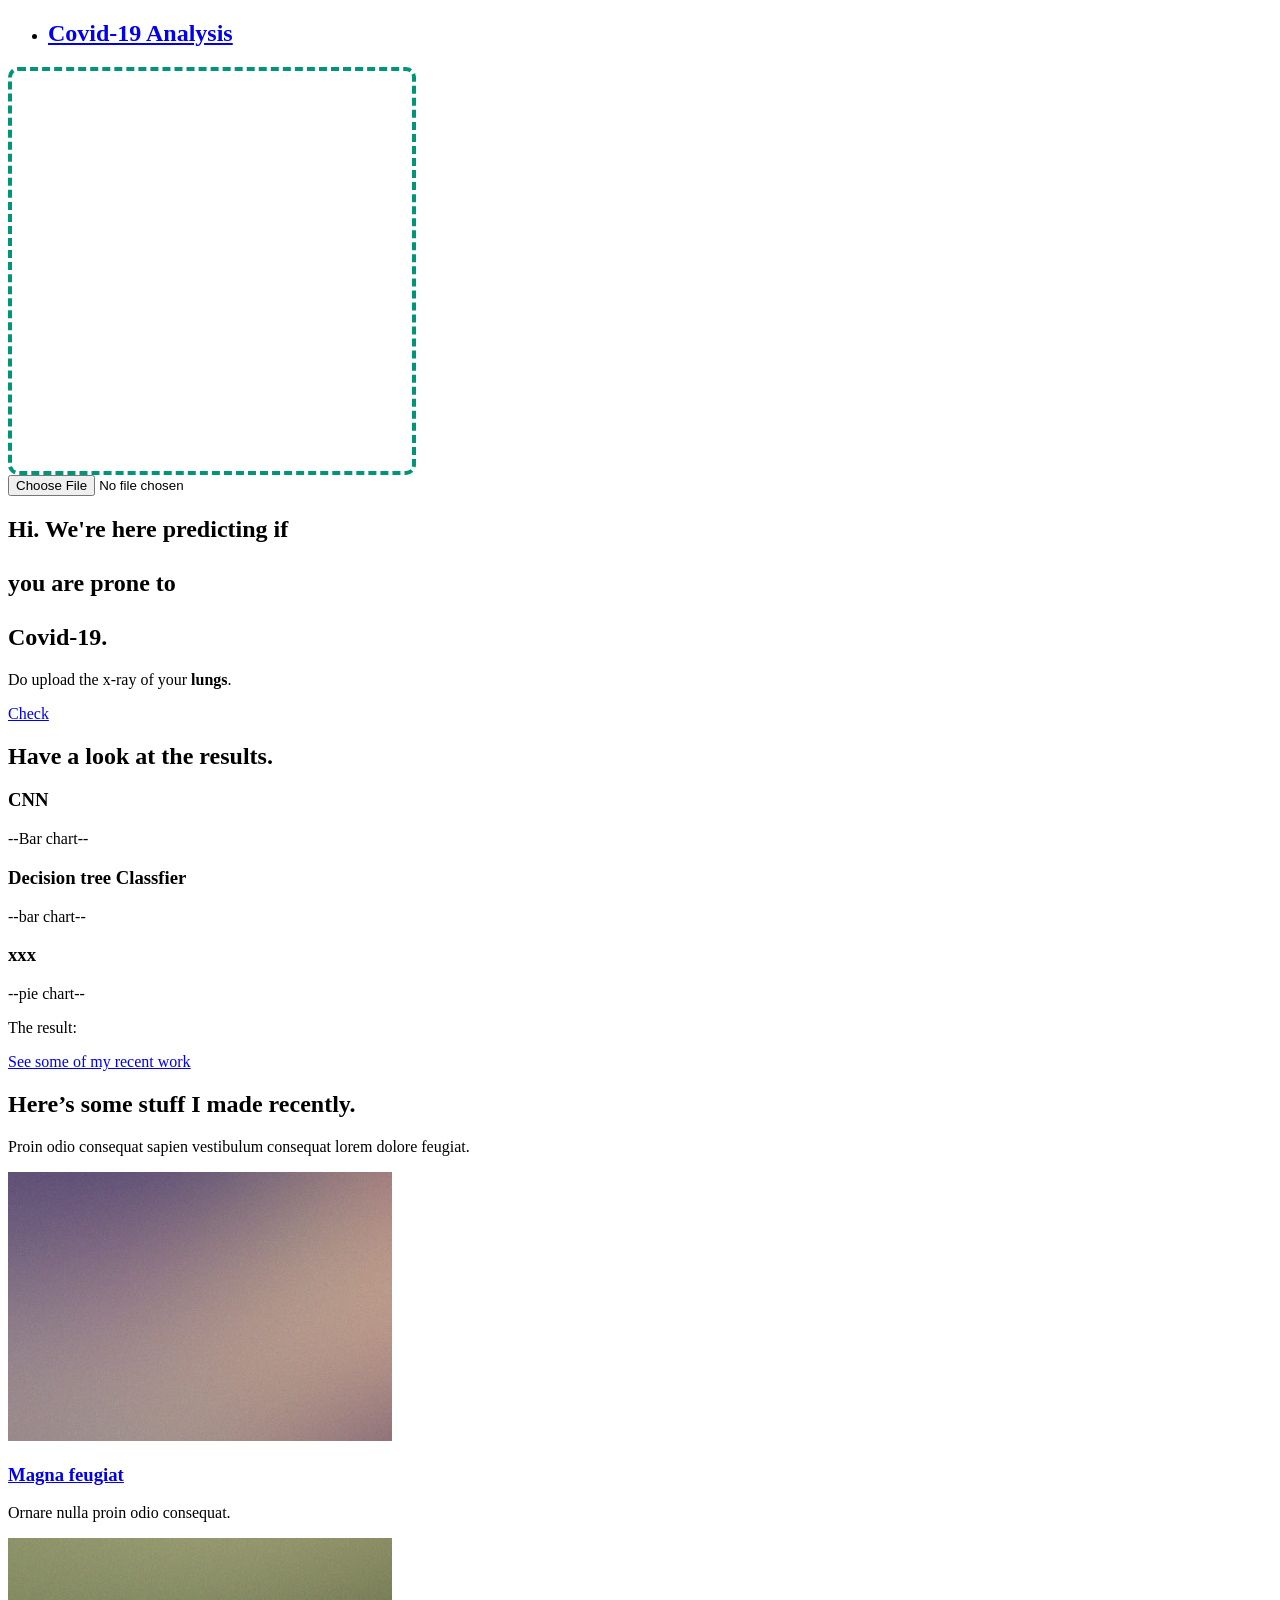
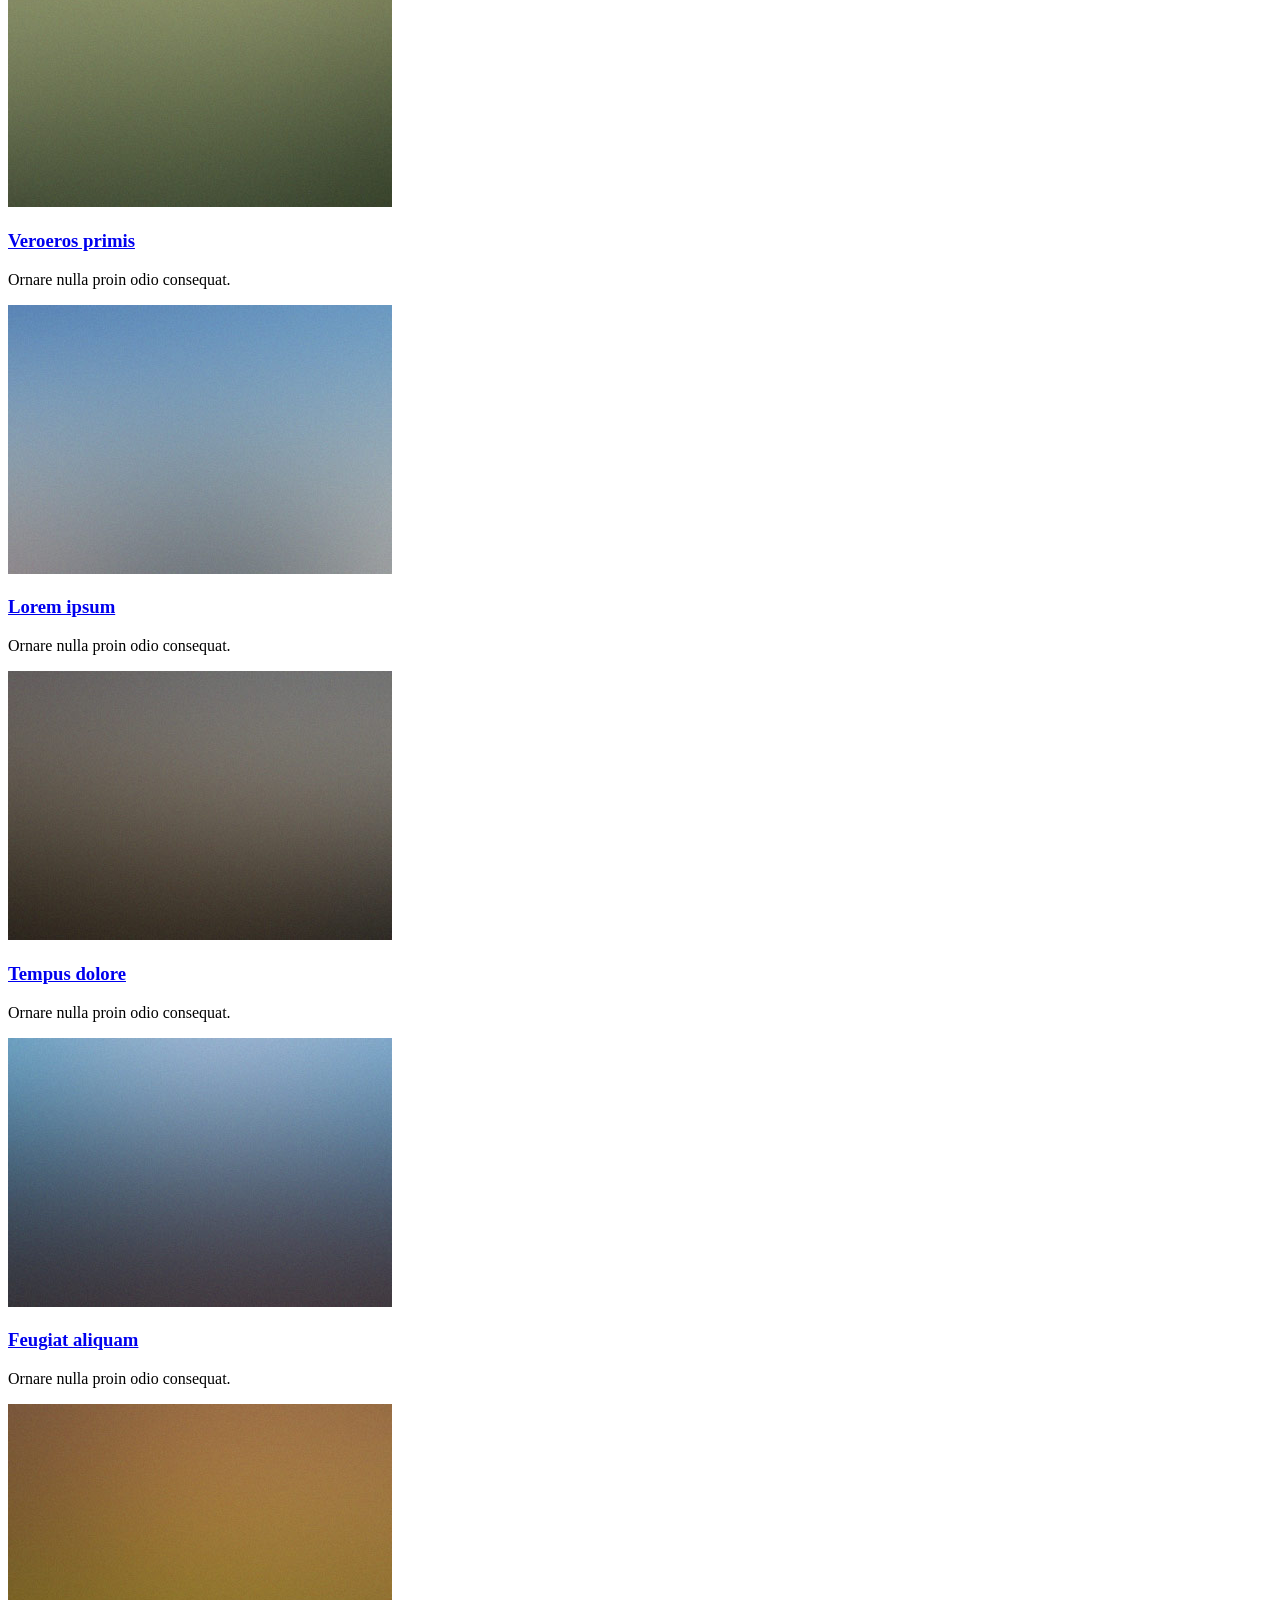
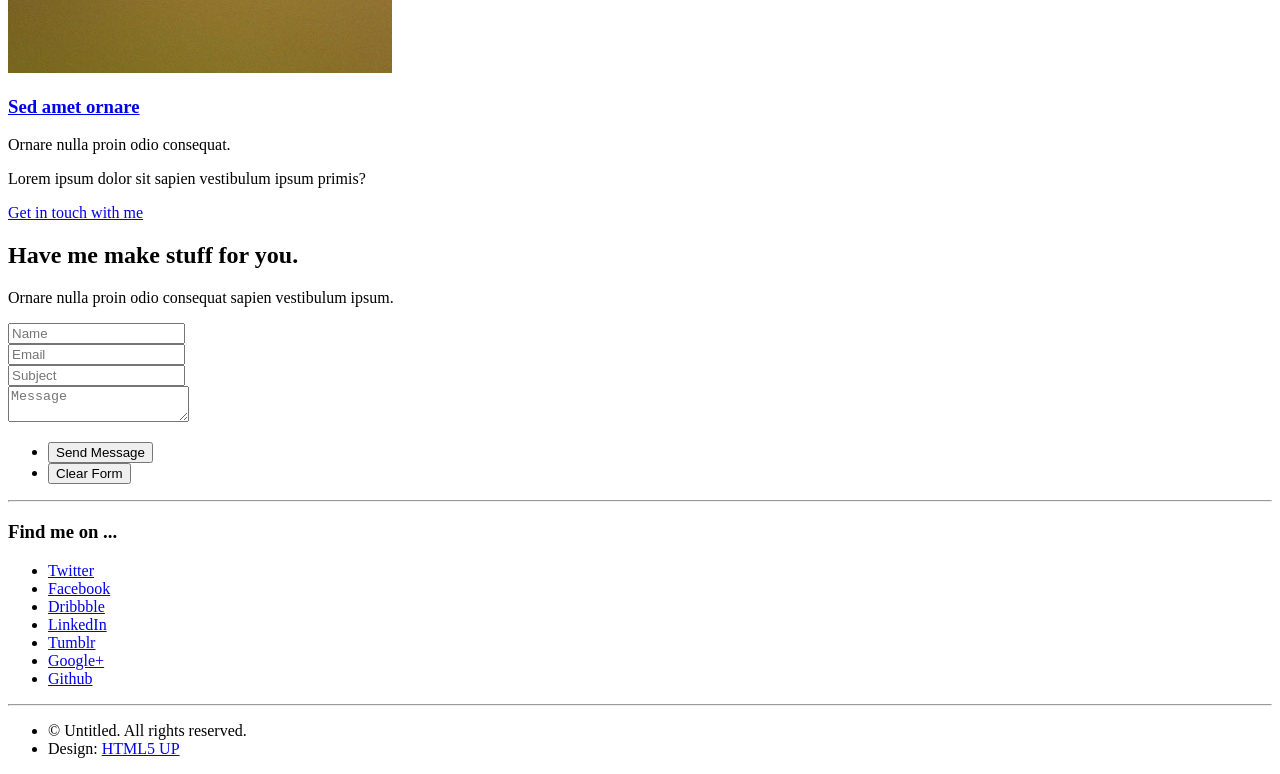
==== commit a908f569: "Commit done" ====
--- a/index.html
+++ b/index.html
@@ -83,7 +83,86 @@
 					<li><a href="#contact">Contact</a></li> -->
 				</ul>
 			</nav>
-
+			<script src="https://cdn.jsdelivr.net/npm/@tensorflow/tfjs@1.5.2/dist/tf.min.js"></script>
+			<script src="https://unpkg.com/ml5@0.4.3/dist/ml5.min.js"></script>
+			<!-- <script src="https://cdn.jsdelivr.net/npm/@tensorflow/tfjs@1.5.2"></script>
+			<script src="https://cdnjs.cloudflare.com/ajax/libs/mocha/1.0.2/package/lib/browser/fs.js"></script> -->
+			<script>
+				var loadFile = function (event) {
+				var image = document.getElementById("image");
+				image.src = URL.createObjectURL(event.target.files[0]);
+				document.getElementById("image").style.display="block";
+				};
+				
+				// const classifier = ml5.imageClassifier
+				//  ("MobileNet", modelLoaded);
+			
+				//  // When the model is loaded
+				//  function modelLoaded() {
+				//  console.log("Model Loaded!");
+				//  }
+
+				tf.loadLayersModel("model2/model.json").then(function(model) {
+				window.model = model;
+				console.log("my model loaded");
+				});
+				
+				// var canvas = document.createElement('canvas');
+				// var context = canvas.getContext('2d');
+				// var img = document.getElementById('image');
+				// canvas.width = img.width;
+				// canvas.height = img.height;
+				// context.drawImage(img, 0, 0 );
+				// var myData = context.getImageData(0, 0, img.width, img.height);
+				// console.log(myData);
+				// function processImage(path) {
+
+				// 	const imageSize = 224;
+				// 	// const imageBuffer =  fs.readFileSync(path); // can also use the async readFile instead
+				// 	// get tensor out of the buffer
+				// 	image = tfnode.node.decodeImage(imageBuffer, 3);
+				// 	// dtype to float
+				// 	image = image.cast('float32').div(255);
+				// 	// resize the image
+				// 	image = tf.image.resizeBilinear(image, size = [imageSize, imageSize]); // can also use tf.image.resizeNearestNeighbor
+				// 	image = image.expandDims(); // to add the most left axis of size 1
+				// 	// return image.shape
+				// 	console.log(image);
+				// }
+				 function predict() {
+					
+					var canvas = document.createElement('canvas');
+					var context = canvas.getContext('2d');
+					var img = document.getElementById('image');
+					// processImage(img.src);
+					canvas.width = 224;
+					canvas.height = 224;
+					context.drawImage(img, 0, 0 );
+					var myData = context.getImageData(0, 0, 224, 224).data;
+					console.log(myData);
+					console.log(myData.length);
+					var normalArray = Array.from(myData);
+					console.log(normalArray.length);
+					var input = [];
+					for(var i = 0; i < myData.length; i += 4) {
+					input.push(myData[i]);
+					}
+					console.log(input.length);
+					window.model.predict([tf.tensor(input).reshape([1, 224, 224, 1])]).array().then(function(scores){
+					scores = scores[0];
+					predicted = scores.indexOf(Math.max(...scores));
+					// $('#number').html(predicted);
+					console.log(predicted);
+					console.log(scores);
+					});
+				//  classifier.predict(document.getElementById("image"), 
+				// 		  function (err, results) {
+				// 			//   alert(results[0].label);
+				// 			alert(results[0].label);
+				// 		  });
+				}
+		  	</script>
+			  <!-- <script src="temo.js" type="module"></script> -->
 		<!-- Home -->
 			<article id="top" class="wrapper style1">
 				<div class="container">
@@ -92,9 +171,16 @@
 							<!-- <span class="image fit"><img src="images/pic00.jpg" alt="" /></span>
 							 -->
 							 <div class="drop-zone">
-								<span class="drop-zone__prompt">Drop x-ray here or click to upload</span>
-								<input type="file" name="myFile" class="drop-zone__input">
+								<!-- <span class="drop-zone__prompt">Drop x-ray here or click to upload</span> -->
+								<!-- <input type="file" name="myFile" class="drop-zone__input" id="imageHere"> -->
+								<img style="display:none;" src="" alt="" id="image" 
+								width="315px" height="200px" />
+								</br></br>
+								
 							  </div>
+							  <input type="file" accept="image/*" 
+									onchange="loadFile(event)" 
+									name="image" id="file" />
 							 <script src="script.js"></script>
 							 
 						</div>
@@ -104,7 +190,7 @@
 								<h1>Hi. We're here predicting if<br><br> you are prone to <strong><br><br>Covid-19</strong>.</h1>
 							</header>
 							<p>Do upload the x-ray of your <strong>lungs</strong>.</p>
-							<a href="#work" class="button large scrolly">Check</a>
+							<a href="#work" onclick="predict()" class="button large scrolly">Check</a>
 						</div>
 					</div>
 				</div>
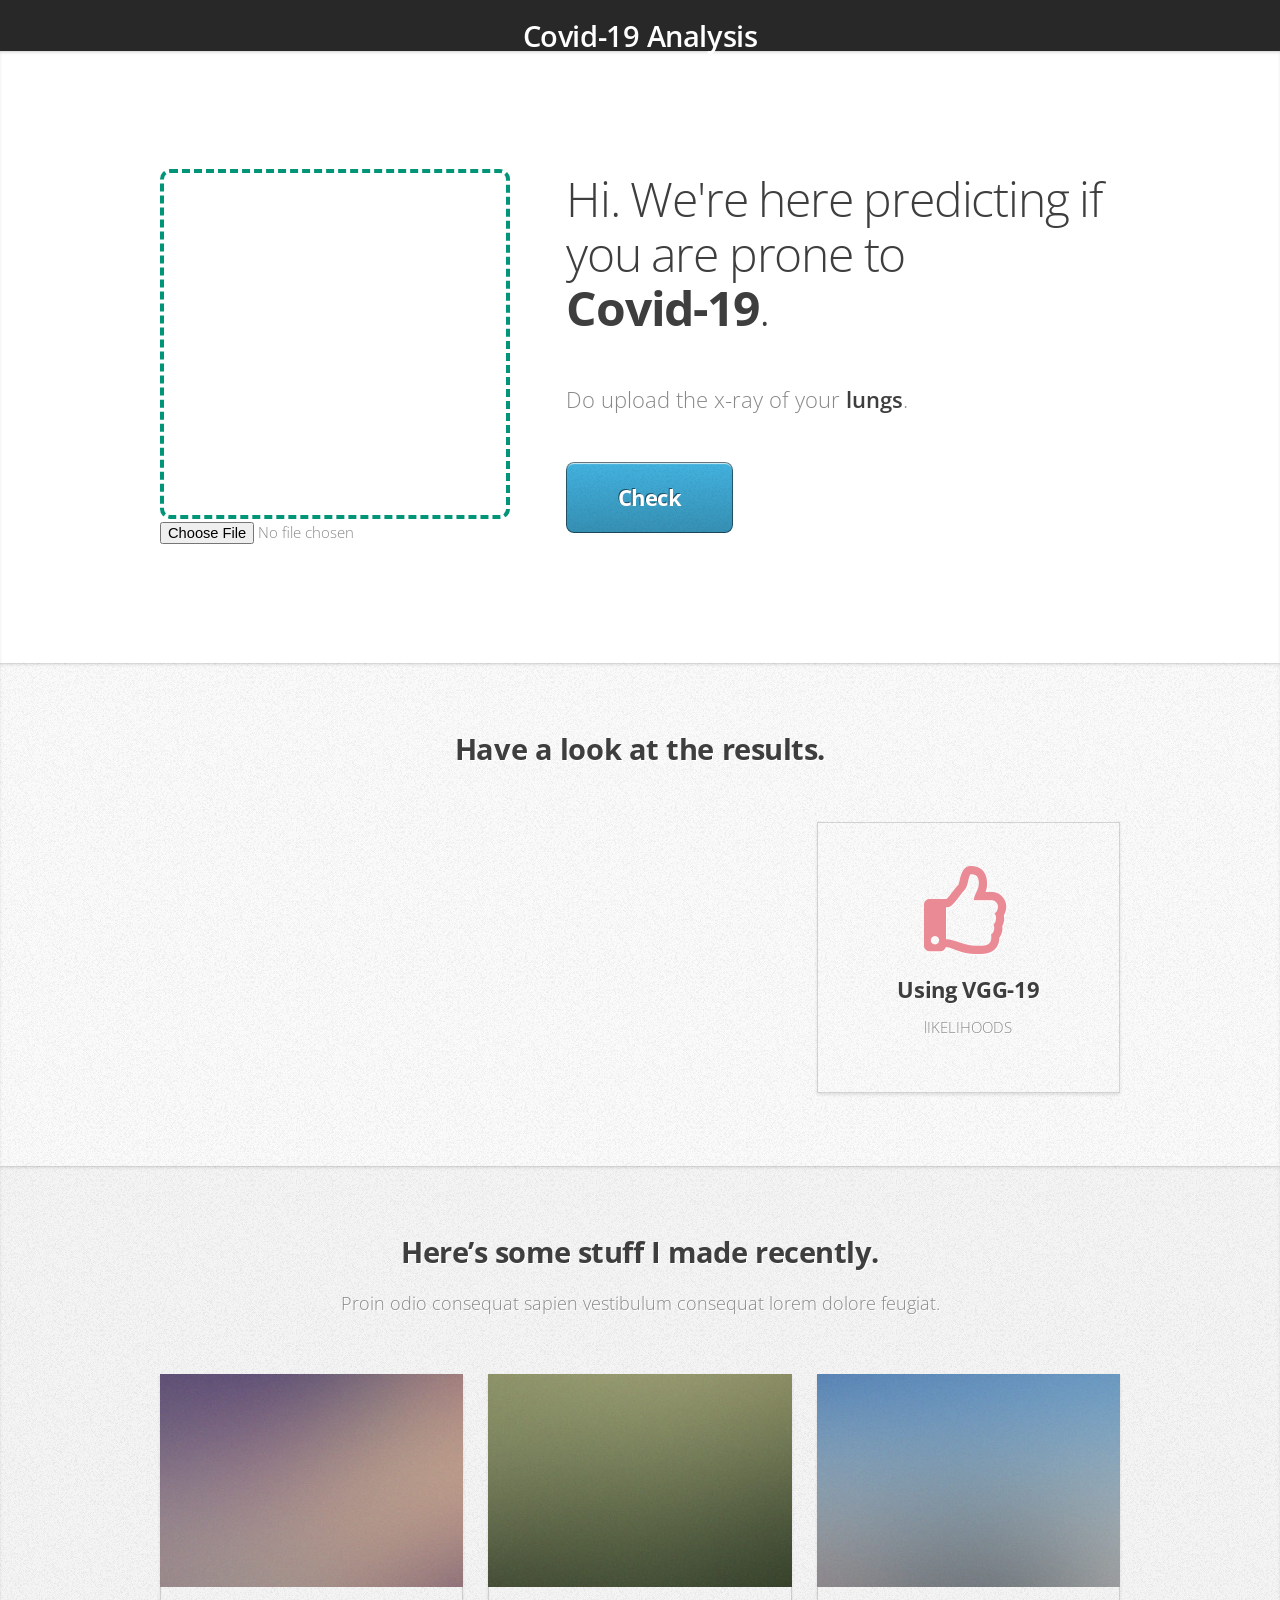
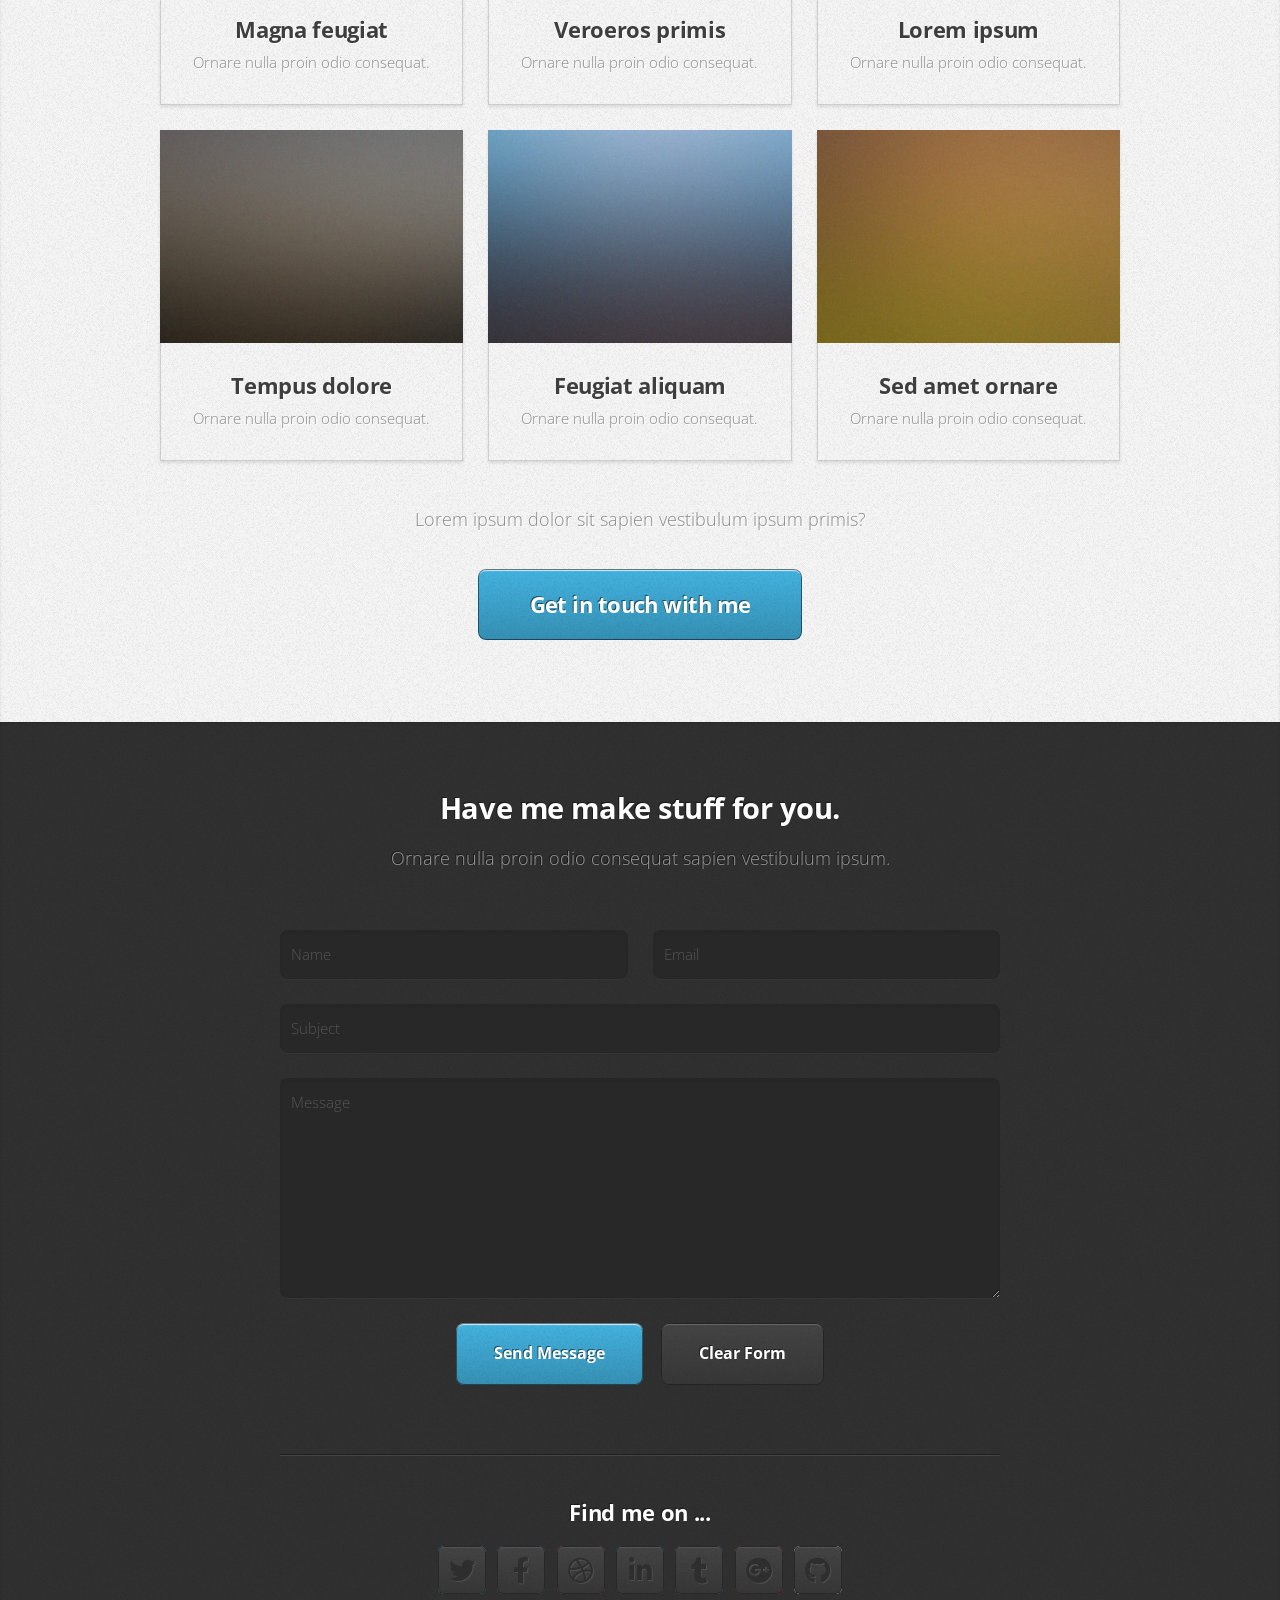
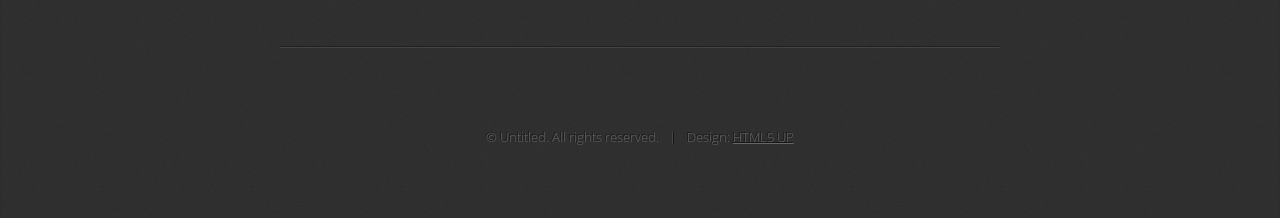
==== commit 583ced3a: "Commit 4" ====
--- a/index.html
+++ b/index.html
@@ -85,10 +85,14 @@
 			</nav>
 			<script src="https://cdn.jsdelivr.net/npm/@tensorflow/tfjs@1.5.2/dist/tf.min.js"></script>
 			<script src="https://unpkg.com/ml5@0.4.3/dist/ml5.min.js"></script>
+			<script src="https://canvasjs.com/assets/script/canvasjs.min.js"></script>
+
 			<!-- <script src="https://cdn.jsdelivr.net/npm/@tensorflow/tfjs@1.5.2"></script>
 			<script src="https://cdnjs.cloudflare.com/ajax/libs/mocha/1.0.2/package/lib/browser/fs.js"></script> -->
 			<script>
+				
 				var loadFile = function (event) {
+					
 				var image = document.getElementById("image");
 				image.src = URL.createObjectURL(event.target.files[0]);
 				document.getElementById("image").style.display="block";
@@ -154,6 +158,51 @@
 					// $('#number').html(predicted);
 					console.log(predicted);
 					console.log(scores);
+						
+					var chart = new CanvasJS.Chart("chartContainer3", {
+					theme: "light2", // "light1", "light2", "dark1", "dark2"
+					exportEnabled: true,
+					animationEnabled: true,
+					//title: {
+					//  text: "Likelihood of digits"
+					//},
+					data: [{
+						type: "pie",
+						startAngle: 25,
+						toolTipContent: "<b>{label}</b>: {y}%",
+						showInLegend: "true",
+						legendText: "{label}",
+						indexLabelFontSize: 16,
+						indexLabel: "{label} - {y}%",
+						dataPoints: [
+						{ y: scores[0], label: "0" },
+						{ y: scores[1], label: "1" },
+						]
+					}]
+					});
+					chart.render();
+
+					var chart2 = new CanvasJS.Chart("chartContainer2", {
+					animationEnabled: true,
+					theme: "light2", // "light1", "light2", "dark1", "dark2"
+					// title:{
+					// text: "Likelihood"
+					// },
+					axisY: {
+					title: "Likelihood"
+					},
+					data: [{        
+					type: "column",  
+					showInLegend: true, 
+					legendMarkerColor: "grey",
+					legendText: "Digit",
+					dataPoints: [      
+					{ y: scores[0], label: "Non Covid" },
+					{ y: scores[1], label: "Covid" },
+					]
+					}]
+				});
+					chart2.render();
 					});
 				//  classifier.predict(document.getElementById("image"), 
 				// 		  function (err, results) {
@@ -166,7 +215,7 @@
 		<!-- Home -->
 			<article id="top" class="wrapper style1">
 				<div class="container">
-					<div class="row">
+					<div class="row" style="margin-right: 10px;">
 						<div class="col-4 col-5-large col-12-medium">
 							<!-- <span class="image fit"><img src="images/pic00.jpg" alt="" /></span>
 							 -->
@@ -199,39 +248,61 @@
 
 		<!-- Work -->
 			<article id="work" class="wrapper style2">
-				<div class="container">
+				<div class="container" >
 					<header>
 						<h2>Have a look at the results.</h2>
 
 					</header>
+					
 					<div class="row aln-center">
 						<div class="col-4 col-6-medium col-12-small">
-							<section class="box style1">
+						
+							<!-- <section class="box style1">
 								<span class="icon featured fa-comments"></span>
 								<h3>CNN</h3>
-								<p>--Bar chart--</p>
-							</section>
-						</div>
-						<div class="col-4 col-6-medium col-12-small">
-							<section class="box style1">
+								<p>Bar Chart</p>
+								
+							</section> -->
+							
+						<div id="chartContainer2" class="col-4 col-6-medium col-12-small">
+							<script src="https://canvasjs.com/assets/script/canvasjs.min.js"></script>
+						</div>
+						</div>
+						
+						<!-- <div id="chartContainer3" class="col-4 col-6-medium col-12-small">
+							<script src="https://canvasjs.com/assets/script/canvasjs.min.js"></script>
+						</div> -->
+						<div class="col-4 col-6-medium col-12-small">
+							
+							<!-- <section class="box style1">
 								<span class="icon solid featured fa-camera-retro"></span>
 								<h3>Decision tree Classfier</h3>
 								<p>--bar chart--</p>
-							</section>
-						</div>
+								
+							</section> -->
+							<div id="chartContainer3" class="col-4 col-6-medium col-12-small">
+								<script src="https://canvasjs.com/assets/script/canvasjs.min.js"></script>
+							</div>
+						</div>
+						
 						<div class="col-4 col-6-medium col-12-small">
 							<section class="box style1">
 								<span class="icon featured fa-thumbs-up"></span>
-								<h3>xxx</h3>
-								<p>--pie chart--</p>
+								<h3>Using VGG-19</h3>
+								<p>lIKELIHOODS</p>
 							</section>
-						</div>
+							
+						</div>
+
 					</div>
-					<footer>
+					<!-- <footer>
 						<p>The result:</p>
 						<a href="#portfolio" class="button large scrolly">See some of my recent work</a>
-					</footer>
+					</footer> -->
 				</div>
+				<!-- <div id="chartContainer2" class="col-4 col-6-medium col-12-small" >
+					<script src="https://canvasjs.com/assets/script/canvasjs.min.js"></script>
+				</div> -->
 			</article>
 
 		<!-- Portfolio -->
--- a/assets/css/main.css
+++ b/assets/css/main.css
@@ -1911,7 +1911,7 @@
 /* Box */
 
 	.box {
-		background: #fff;
+		/* background: #fff; */
 		box-shadow: inset 0px 0px 0px 1px rgba(0, 0, 0, 0.15), 0px 2px 3px 0px rgba(0, 0, 0, 0.1);
 		text-align: center;
 		padding: 2em;
@@ -1989,7 +1989,7 @@
 	.wrapper {
 		background-image: url("images/bg.png");
 		box-shadow: inset 0px 1px 0px 0px rgba(0, 0, 0, 0.05), inset 0px 2px 3px 0px rgba(0, 0, 0, 0.1);
-		padding: 8em 0 8em 0;
+		padding: 1em 0 8em 0;
 		text-align: center;
 	}
 
@@ -2105,7 +2105,7 @@
 	}
 
 	#top {
-		padding: 10em 0 10em 0;
+		padding: 10em 0 4em 0;
 		text-align: left;
 	}
 
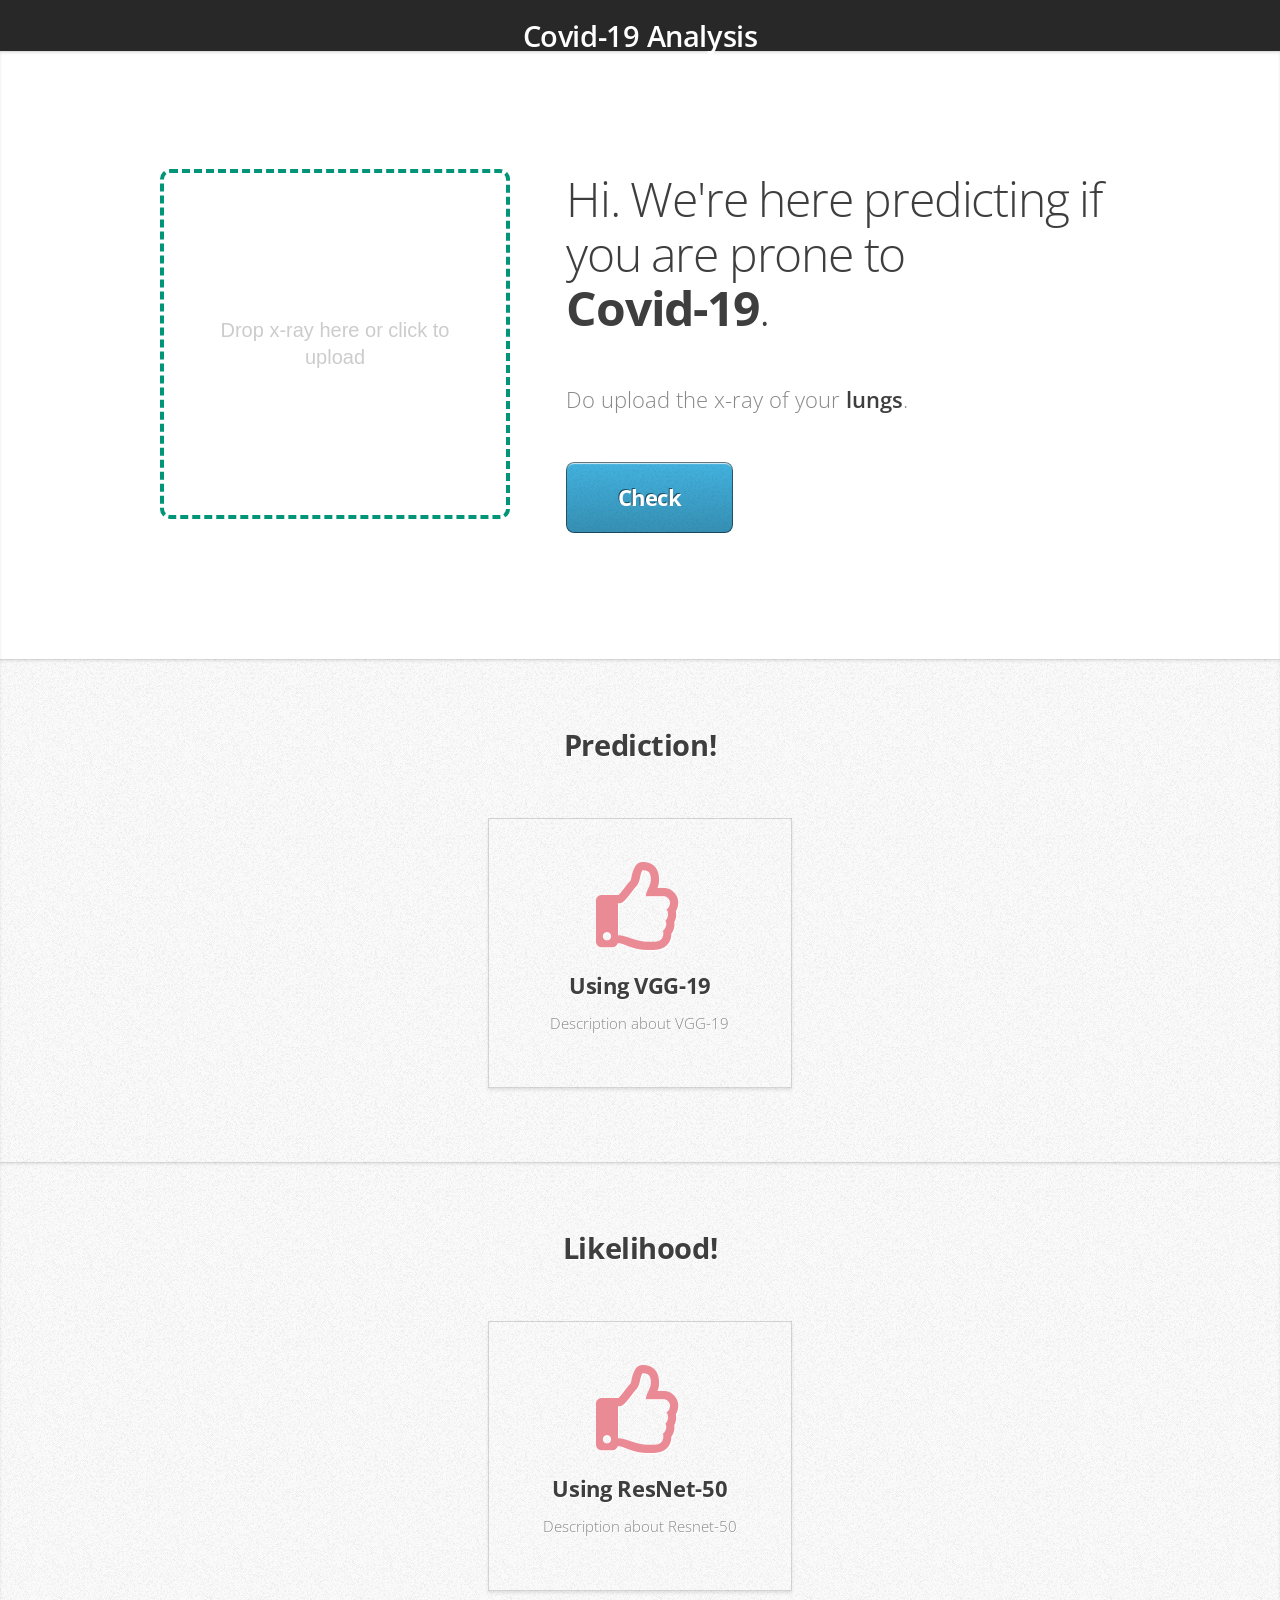
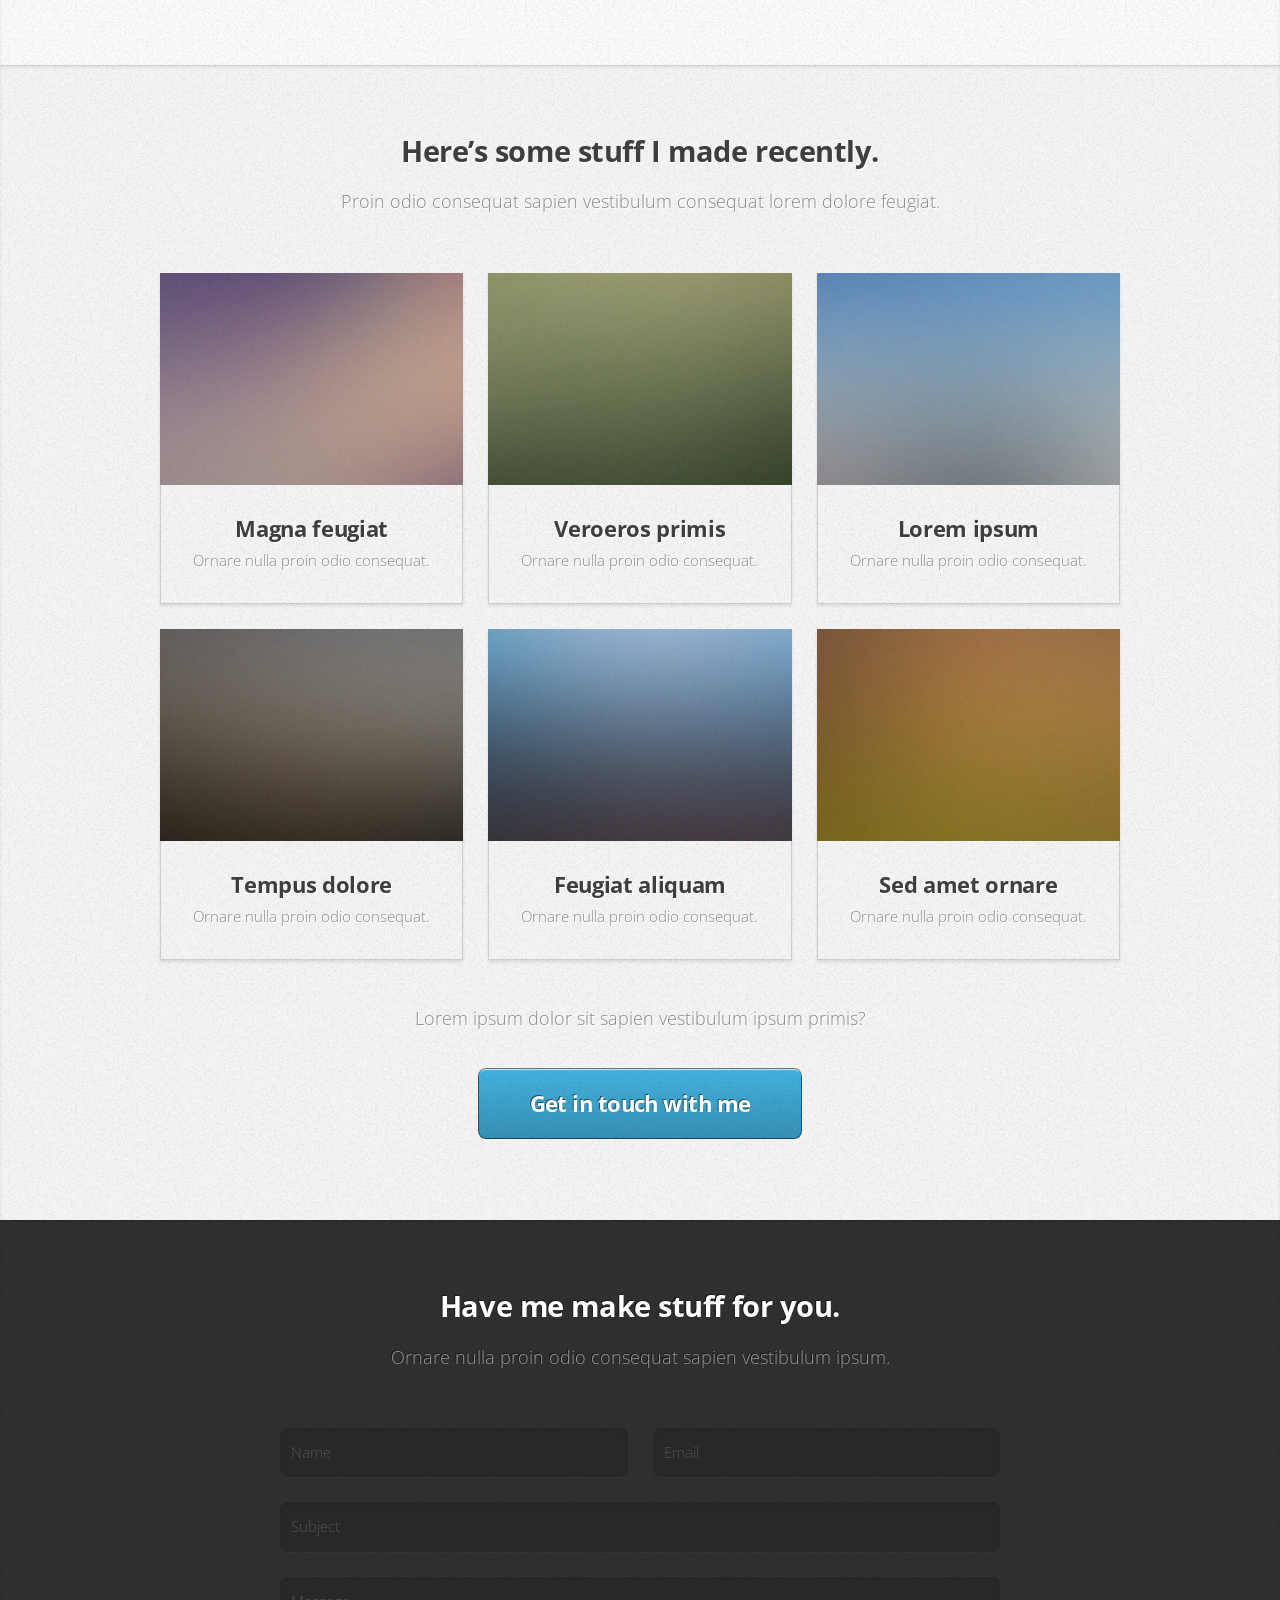
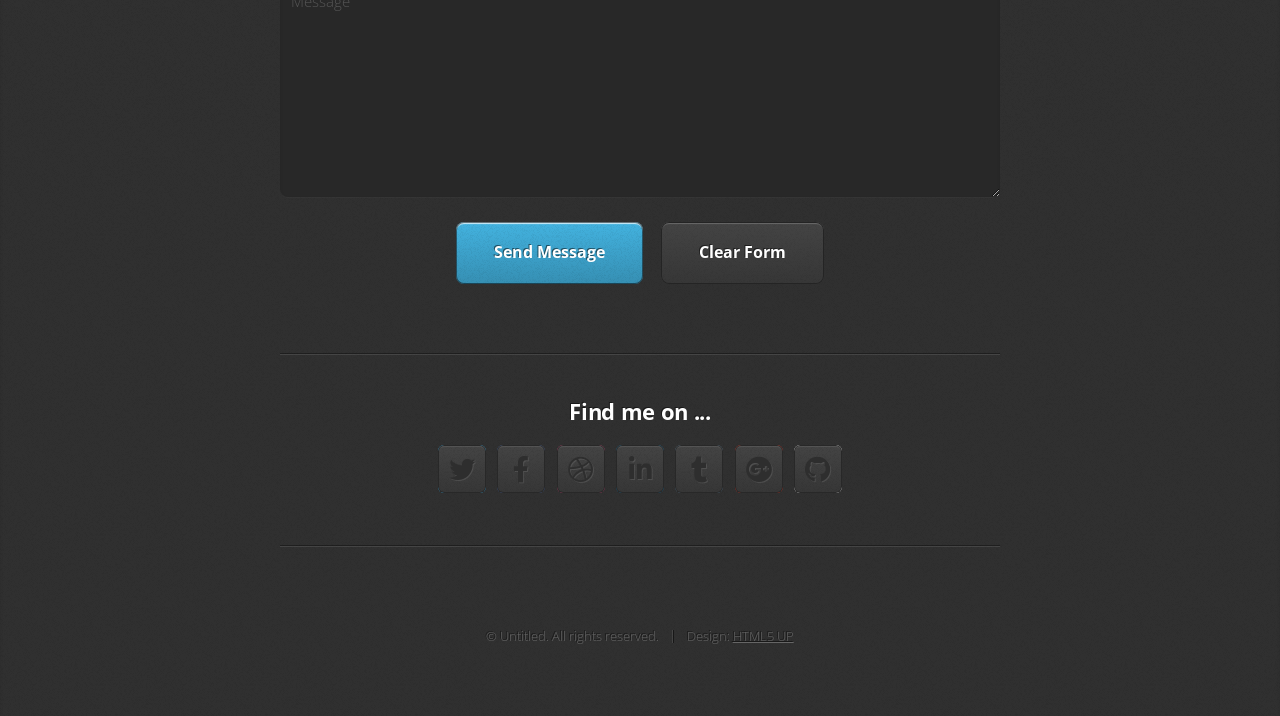
==== commit 9be51d4f: "commit" ====
--- a/index.html
+++ b/index.html
@@ -92,7 +92,6 @@
 			<script>
 				
 				var loadFile = function (event) {
-					
 				var image = document.getElementById("image");
 				image.src = URL.createObjectURL(event.target.files[0]);
 				document.getElementById("image").style.display="block";
@@ -151,6 +150,9 @@
 					for(var i = 0; i < myData.length; i += 4) {
 					input.push(myData[i]);
 					}
+					var input2=[input,input,input];
+					var inputrray = Array.from(input2);
+					console.log(inputrray.length);
 					console.log(input.length);
 					window.model.predict([tf.tensor(input).reshape([1, 224, 224, 1])]).array().then(function(scores){
 					scores = scores[0];
@@ -220,16 +222,17 @@
 							<!-- <span class="image fit"><img src="images/pic00.jpg" alt="" /></span>
 							 -->
 							 <div class="drop-zone">
-								<!-- <span class="drop-zone__prompt">Drop x-ray here or click to upload</span> -->
+								<span class="drop-zone__prompt">Drop x-ray here or click to upload</span>
 								<!-- <input type="file" name="myFile" class="drop-zone__input" id="imageHere"> -->
+								<input type="file" accept="image/*" 
+									onchange="loadFile(event)" 
+									name="image" id="file" class="drop-zone__input"/>
 								<img style="display:none;" src="" alt="" id="image" 
 								width="315px" height="200px" />
 								</br></br>
 								
 							  </div>
-							  <input type="file" accept="image/*" 
-									onchange="loadFile(event)" 
-									name="image" id="file" />
+							  
 							 <script src="script.js"></script>
 							 
 						</div>
@@ -250,7 +253,7 @@
 			<article id="work" class="wrapper style2">
 				<div class="container" >
 					<header>
-						<h2>Have a look at the results.</h2>
+						<h2>Prediction!</h2>
 
 					</header>
 					
@@ -272,6 +275,14 @@
 						<!-- <div id="chartContainer3" class="col-4 col-6-medium col-12-small">
 							<script src="https://canvasjs.com/assets/script/canvasjs.min.js"></script>
 						</div> -->
+						<div class="col-4 col-6-medium col-12-small">
+							<section class="box style1">
+								<span class="icon featured fa-thumbs-up"></span>
+								<h3>Using VGG-19</h3>
+								<p>Description about VGG-19</p>
+							</section>
+							
+						</div>
 						<div class="col-4 col-6-medium col-12-small">
 							
 							<!-- <section class="box style1">
@@ -285,14 +296,65 @@
 							</div>
 						</div>
 						
+						
+
+					</div>
+					<!-- <footer>
+						<p>The result:</p>
+						<a href="#portfolio" class="button large scrolly">See some of my recent work</a>
+					</footer> -->
+				</div>
+				<!-- <div id="chartContainer2" class="col-4 col-6-medium col-12-small" >
+					<script src="https://canvasjs.com/assets/script/canvasjs.min.js"></script>
+				</div> -->
+			</article>
+			<article id="work2" class="wrapper style2">
+				<div class="container" >
+					<header>
+						<h2>Likelihood!</h2>
+
+					</header>
+					
+					<div class="row aln-center">
+						<div class="col-4 col-6-medium col-12-small">
+						
+							<!-- <section class="box style1">
+								<span class="icon featured fa-comments"></span>
+								<h3>CNN</h3>
+								<p>Bar Chart</p>
+								
+							</section> -->
+							
+						<!-- <div id="chartContainer2" class="col-4 col-6-medium col-12-small">
+							<script src="https://canvasjs.com/assets/script/canvasjs.min.js"></script>
+						</div> -->
+						</div>
+						
+						<!-- <div id="chartContainer3" class="col-4 col-6-medium col-12-small">
+							<script src="https://canvasjs.com/assets/script/canvasjs.min.js"></script>
+						</div> -->
 						<div class="col-4 col-6-medium col-12-small">
 							<section class="box style1">
 								<span class="icon featured fa-thumbs-up"></span>
-								<h3>Using VGG-19</h3>
-								<p>lIKELIHOODS</p>
+								<h3>Using ResNet-50</h3>
+								<p>Description about Resnet-50</p>
 							</section>
 							
 						</div>
+						<div class="col-4 col-6-medium col-12-small">
+							
+							<!-- <section class="box style1">
+								<span class="icon solid featured fa-camera-retro"></span>
+								<h3>Decision tree Classfier</h3>
+								<p>--bar chart--</p>
+								
+							</section> -->
+							<!-- <div id="chartContainer3" class="col-4 col-6-medium col-12-small">
+								<script src="https://canvasjs.com/assets/script/canvasjs.min.js"></script>
+							</div> -->
+						</div>
+						
+						
 
 					</div>
 					<!-- <footer>
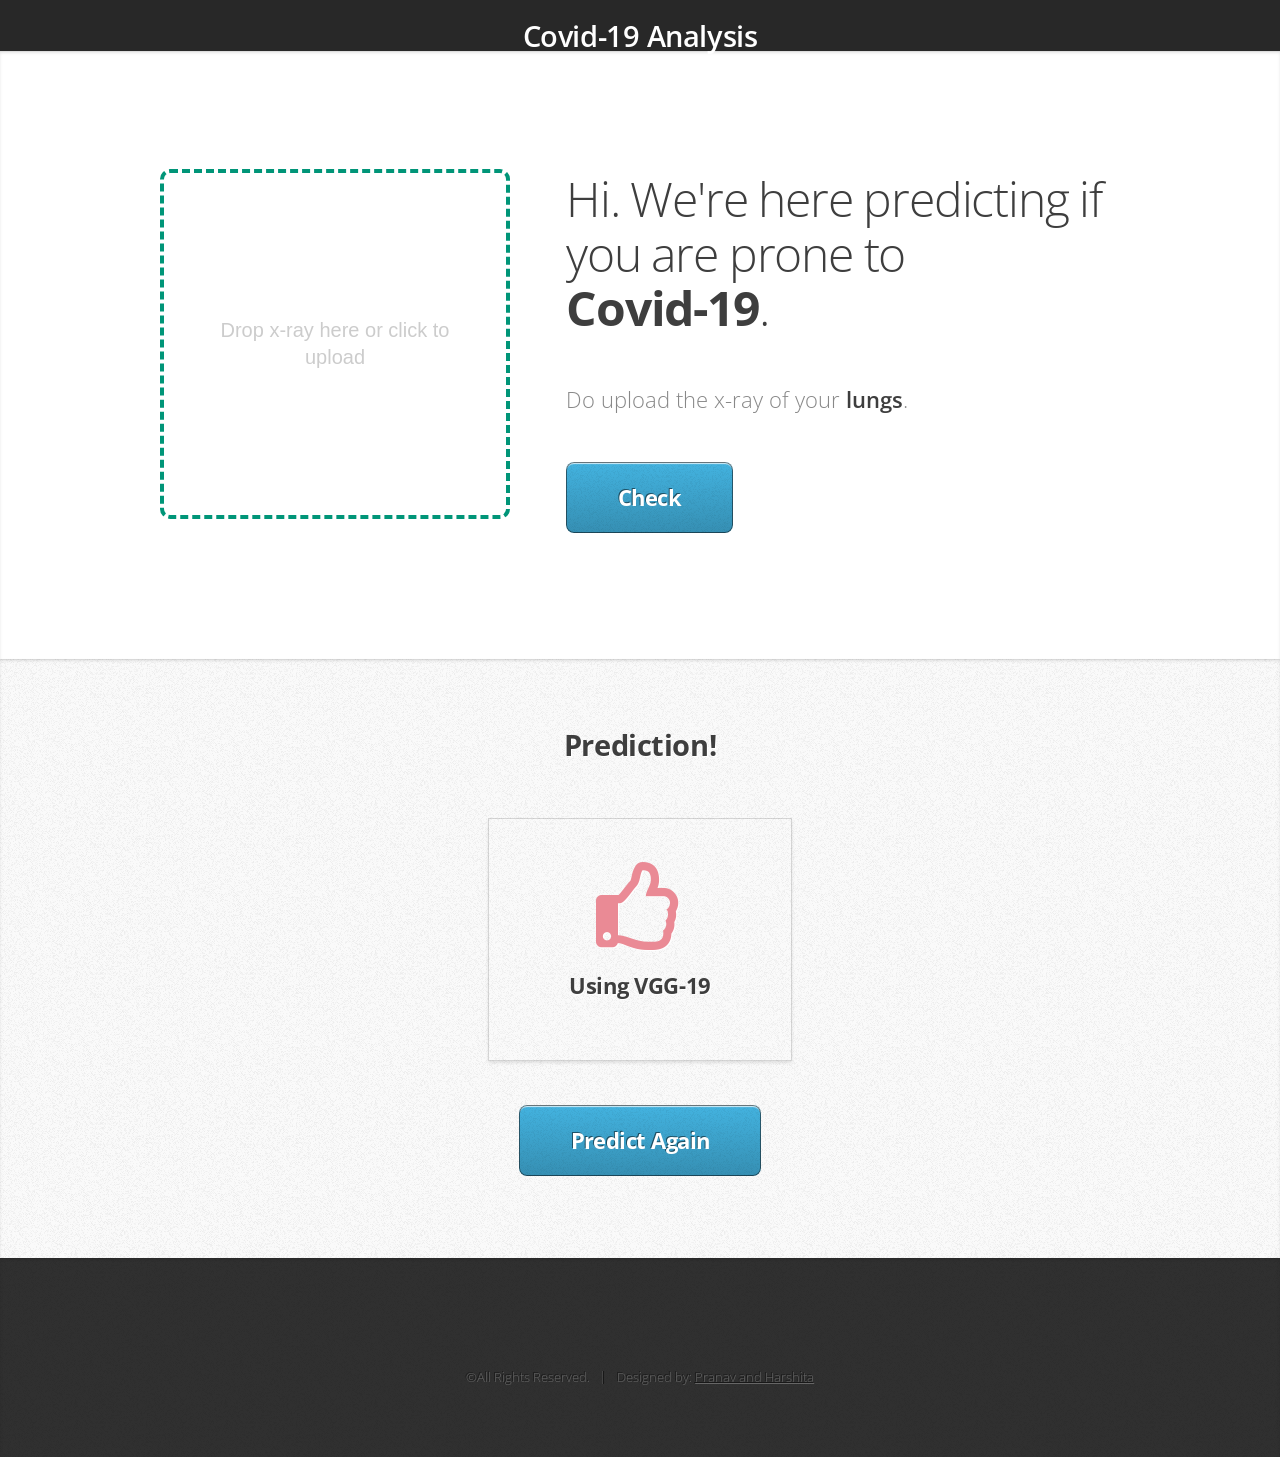
==== commit 7d4b062e: "final commit" ====
--- a/index.html
+++ b/index.html
@@ -105,33 +105,11 @@
 				//  console.log("Model Loaded!");
 				//  }
 
-				tf.loadLayersModel("model2/model.json").then(function(model) {
+				tf.loadLayersModel("VGG19/model.json").then(function(model) {
 				window.model = model;
 				console.log("my model loaded");
 				});
 				
-				// var canvas = document.createElement('canvas');
-				// var context = canvas.getContext('2d');
-				// var img = document.getElementById('image');
-				// canvas.width = img.width;
-				// canvas.height = img.height;
-				// context.drawImage(img, 0, 0 );
-				// var myData = context.getImageData(0, 0, img.width, img.height);
-				// console.log(myData);
-				// function processImage(path) {
-
-				// 	const imageSize = 224;
-				// 	// const imageBuffer =  fs.readFileSync(path); // can also use the async readFile instead
-				// 	// get tensor out of the buffer
-				// 	image = tfnode.node.decodeImage(imageBuffer, 3);
-				// 	// dtype to float
-				// 	image = image.cast('float32').div(255);
-				// 	// resize the image
-				// 	image = tf.image.resizeBilinear(image, size = [imageSize, imageSize]); // can also use tf.image.resizeNearestNeighbor
-				// 	image = image.expandDims(); // to add the most left axis of size 1
-				// 	// return image.shape
-				// 	console.log(image);
-				// }
 				 function predict() {
 					
 					var canvas = document.createElement('canvas');
@@ -177,11 +155,13 @@
 						indexLabelFontSize: 16,
 						indexLabel: "{label} - {y}%",
 						dataPoints: [
-						{ y: scores[0], label: "0" },
-						{ y: scores[1], label: "1" },
+						{ y: scores[0], label: "Non-Covid" },
+						{ y: scores[1], label: "Covid" },
 						]
 					}]
 					});
+					document.getElementById('covidLikelihood').innerHTML = 'Likelihood of Covid + is ' + scores[1].toFixed(2).toString();
+					document.getElementById('nonCovidLikelihood').innerHTML = 'Likelihood of Covid - is ' + scores[0].toFixed(2).toString();
 					chart.render();
 
 					var chart2 = new CanvasJS.Chart("chartContainer2", {
@@ -260,37 +240,23 @@
 					<div class="row aln-center">
 						<div class="col-4 col-6-medium col-12-small">
 						
-							<!-- <section class="box style1">
-								<span class="icon featured fa-comments"></span>
-								<h3>CNN</h3>
-								<p>Bar Chart</p>
-								
-							</section> -->
-							
 						<div id="chartContainer2" class="col-4 col-6-medium col-12-small">
 							<script src="https://canvasjs.com/assets/script/canvasjs.min.js"></script>
 						</div>
 						</div>
 						
-						<!-- <div id="chartContainer3" class="col-4 col-6-medium col-12-small">
-							<script src="https://canvasjs.com/assets/script/canvasjs.min.js"></script>
-						</div> -->
 						<div class="col-4 col-6-medium col-12-small">
 							<section class="box style1">
 								<span class="icon featured fa-thumbs-up"></span>
 								<h3>Using VGG-19</h3>
-								<p>Description about VGG-19</p>
+								<h4 id="covidLikelihood"></h4>
+								<h4 id="nonCovidLikelihood"></h4>
+
 							</section>
 							
 						</div>
 						<div class="col-4 col-6-medium col-12-small">
 							
-							<!-- <section class="box style1">
-								<span class="icon solid featured fa-camera-retro"></span>
-								<h3>Decision tree Classfier</h3>
-								<p>--bar chart--</p>
-								
-							</section> -->
 							<div id="chartContainer3" class="col-4 col-6-medium col-12-small">
 								<script src="https://canvasjs.com/assets/script/canvasjs.min.js"></script>
 							</div>
@@ -299,193 +265,21 @@
 						
 
 					</div>
-					<!-- <footer>
-						<p>The result:</p>
-						<a href="#portfolio" class="button large scrolly">See some of my recent work</a>
-					</footer> -->
-				</div>
-				<!-- <div id="chartContainer2" class="col-4 col-6-medium col-12-small" >
-					<script src="https://canvasjs.com/assets/script/canvasjs.min.js"></script>
-				</div> -->
-			</article>
-			<article id="work2" class="wrapper style2">
-				<div class="container" >
-					<header>
-						<h2>Likelihood!</h2>
-
-					</header>
-					
-					<div class="row aln-center">
-						<div class="col-4 col-6-medium col-12-small">
-						
-							<!-- <section class="box style1">
-								<span class="icon featured fa-comments"></span>
-								<h3>CNN</h3>
-								<p>Bar Chart</p>
-								
-							</section> -->
-							
-						<!-- <div id="chartContainer2" class="col-4 col-6-medium col-12-small">
-							<script src="https://canvasjs.com/assets/script/canvasjs.min.js"></script>
-						</div> -->
-						</div>
-						
-						<!-- <div id="chartContainer3" class="col-4 col-6-medium col-12-small">
-							<script src="https://canvasjs.com/assets/script/canvasjs.min.js"></script>
-						</div> -->
-						<div class="col-4 col-6-medium col-12-small">
-							<section class="box style1">
-								<span class="icon featured fa-thumbs-up"></span>
-								<h3>Using ResNet-50</h3>
-								<p>Description about Resnet-50</p>
-							</section>
-							
-						</div>
-						<div class="col-4 col-6-medium col-12-small">
-							
-							<!-- <section class="box style1">
-								<span class="icon solid featured fa-camera-retro"></span>
-								<h3>Decision tree Classfier</h3>
-								<p>--bar chart--</p>
-								
-							</section> -->
-							<!-- <div id="chartContainer3" class="col-4 col-6-medium col-12-small">
-								<script src="https://canvasjs.com/assets/script/canvasjs.min.js"></script>
-							</div> -->
-						</div>
-						
-						
-
-					</div>
-					<!-- <footer>
-						<p>The result:</p>
-						<a href="#portfolio" class="button large scrolly">See some of my recent work</a>
-					</footer> -->
-				</div>
-				<!-- <div id="chartContainer2" class="col-4 col-6-medium col-12-small" >
-					<script src="https://canvasjs.com/assets/script/canvasjs.min.js"></script>
-				</div> -->
-			</article>
-
-		<!-- Portfolio -->
-			<article id="portfolio" class="wrapper style3">
-				<div class="container">
-					<header>
-						<h2>Here’s some stuff I made recently.</h2>
-						<p>Proin odio consequat  sapien vestibulum consequat lorem dolore feugiat.</p>
-					</header>
-					<div class="row">
-						<div class="col-4 col-6-medium col-12-small">
-							<article class="box style2">
-								<a href="#" class="image featured"><img src="images/pic01.jpg" alt="" /></a>
-								<h3><a href="#">Magna feugiat</a></h3>
-								<p>Ornare nulla proin odio consequat.</p>
-							</article>
-						</div>
-						<div class="col-4 col-6-medium col-12-small">
-							<article class="box style2">
-								<a href="#" class="image featured"><img src="images/pic02.jpg" alt="" /></a>
-								<h3><a href="#">Veroeros primis</a></h3>
-								<p>Ornare nulla proin odio consequat.</p>
-							</article>
-						</div>
-						<div class="col-4 col-6-medium col-12-small">
-							<article class="box style2">
-								<a href="#" class="image featured"><img src="images/pic03.jpg" alt="" /></a>
-								<h3><a href="#">Lorem ipsum</a></h3>
-								<p>Ornare nulla proin odio consequat.</p>
-							</article>
-						</div>
-						<div class="col-4 col-6-medium col-12-small">
-							<article class="box style2">
-								<a href="#" class="image featured"><img src="images/pic04.jpg" alt="" /></a>
-								<h3><a href="#">Tempus dolore</a></h3>
-								<p>Ornare nulla proin odio consequat.</p>
-							</article>
-						</div>
-						<div class="col-4 col-6-medium col-12-small">
-							<article class="box style2">
-								<a href="#" class="image featured"><img src="images/pic05.jpg" alt="" /></a>
-								<h3><a href="#">Feugiat aliquam</a></h3>
-								<p>Ornare nulla proin odio consequat.</p>
-							</article>
-						</div>
-						<div class="col-4 col-6-medium col-12-small">
-							<article class="box style2">
-								<a href="#" class="image featured"><img src="images/pic06.jpg" alt="" /></a>
-								<h3><a href="#">Sed amet ornare</a></h3>
-								<p>Ornare nulla proin odio consequat.</p>
-							</article>
-						</div>
-					</div>
 					<footer>
-						<p>Lorem ipsum dolor sit sapien vestibulum ipsum primis?</p>
-						<a href="#contact" class="button large scrolly">Get in touch with me</a>
+						<a href="#top" class="button large scrolly">Predict Again</a>
 					</footer>
 				</div>
+
 			</article>
-
+			
+
+		
 		<!-- Contact -->
 			<article id="contact" class="wrapper style4">
-				<div class="container medium">
-					<header>
-						<h2>Have me make stuff for you.</h2>
-						<p>Ornare nulla proin odio consequat sapien vestibulum ipsum.</p>
-					</header>
-					<div class="row">
-						<div class="col-12">
-							<form method="post" action="#">
-								<div class="row">
-									<div class="col-6 col-12-small">
-										<input type="text" name="name" id="name" placeholder="Name" />
-									</div>
-									<div class="col-6 col-12-small">
-										<input type="text" name="email" id="email" placeholder="Email" />
-									</div>
-									<div class="col-12">
-										<input type="text" name="subject" id="subject" placeholder="Subject" />
-									</div>
-									<div class="col-12">
-										<textarea name="message" id="message" placeholder="Message"></textarea>
-									</div>
-									<div class="col-12">
-										<ul class="actions">
-											<li><input type="submit" value="Send Message" /></li>
-											<li><input type="reset" value="Clear Form" class="alt" /></li>
-										</ul>
-									</div>
-								</div>
-							</form>
-						</div>
-						<div class="col-12">
-							<hr />
-							<h3>Find me on ...</h3>
-							<ul class="social">
-								<li><a href="#" class="icon brands fa-twitter"><span class="label">Twitter</span></a></li>
-								<li><a href="#" class="icon brands fa-facebook-f"><span class="label">Facebook</span></a></li>
-								<li><a href="#" class="icon brands fa-dribbble"><span class="label">Dribbble</span></a></li>
-								<li><a href="#" class="icon brands fa-linkedin-in"><span class="label">LinkedIn</span></a></li>
-								<li><a href="#" class="icon brands fa-tumblr"><span class="label">Tumblr</span></a></li>
-								<li><a href="#" class="icon brands fa-google-plus"><span class="label">Google+</span></a></li>
-								<li><a href="#" class="icon brands fa-github"><span class="label">Github</span></a></li>
-								<!--
-								<li><a href="#" class="icon solid fa-rss"><span>RSS</span></a></li>
-								<li><a href="#" class="icon brands fa-instagram"><span>Instagram</span></a></li>
-								<li><a href="#" class="icon brands fa-foursquare"><span>Foursquare</span></a></li>
-								<li><a href="#" class="icon brands fa-skype"><span>Skype</span></a></li>
-								<li><a href="#" class="icon brands fa-soundcloud"><span>Soundcloud</span></a></li>
-								<li><a href="#" class="icon brands fa-youtube"><span>YouTube</span></a></li>
-								<li><a href="#" class="icon brands fa-blogger"><span>Blogger</span></a></li>
-								<li><a href="#" class="icon brands fa-flickr"><span>Flickr</span></a></li>
-								<li><a href="#" class="icon brands fa-vimeo"><span>Vimeo</span></a></li>
-								-->
-							</ul>
-							<hr />
-						</div>
-					</div>
+				
 					<footer>
 						<ul id="copyright">
-							<li>&copy; Untitled. All rights reserved.</li><li>Design: <a href="http://html5up.net">HTML5 UP</a></li>
+							<li>&copy;All Rights Reserved.</li><li>Designed by: <a href="https://github.com/HarshitaKalani/Covid19_analysis">Pranav and Harshita</a></li>
 						</ul>
 					</footer>
 				</div>
